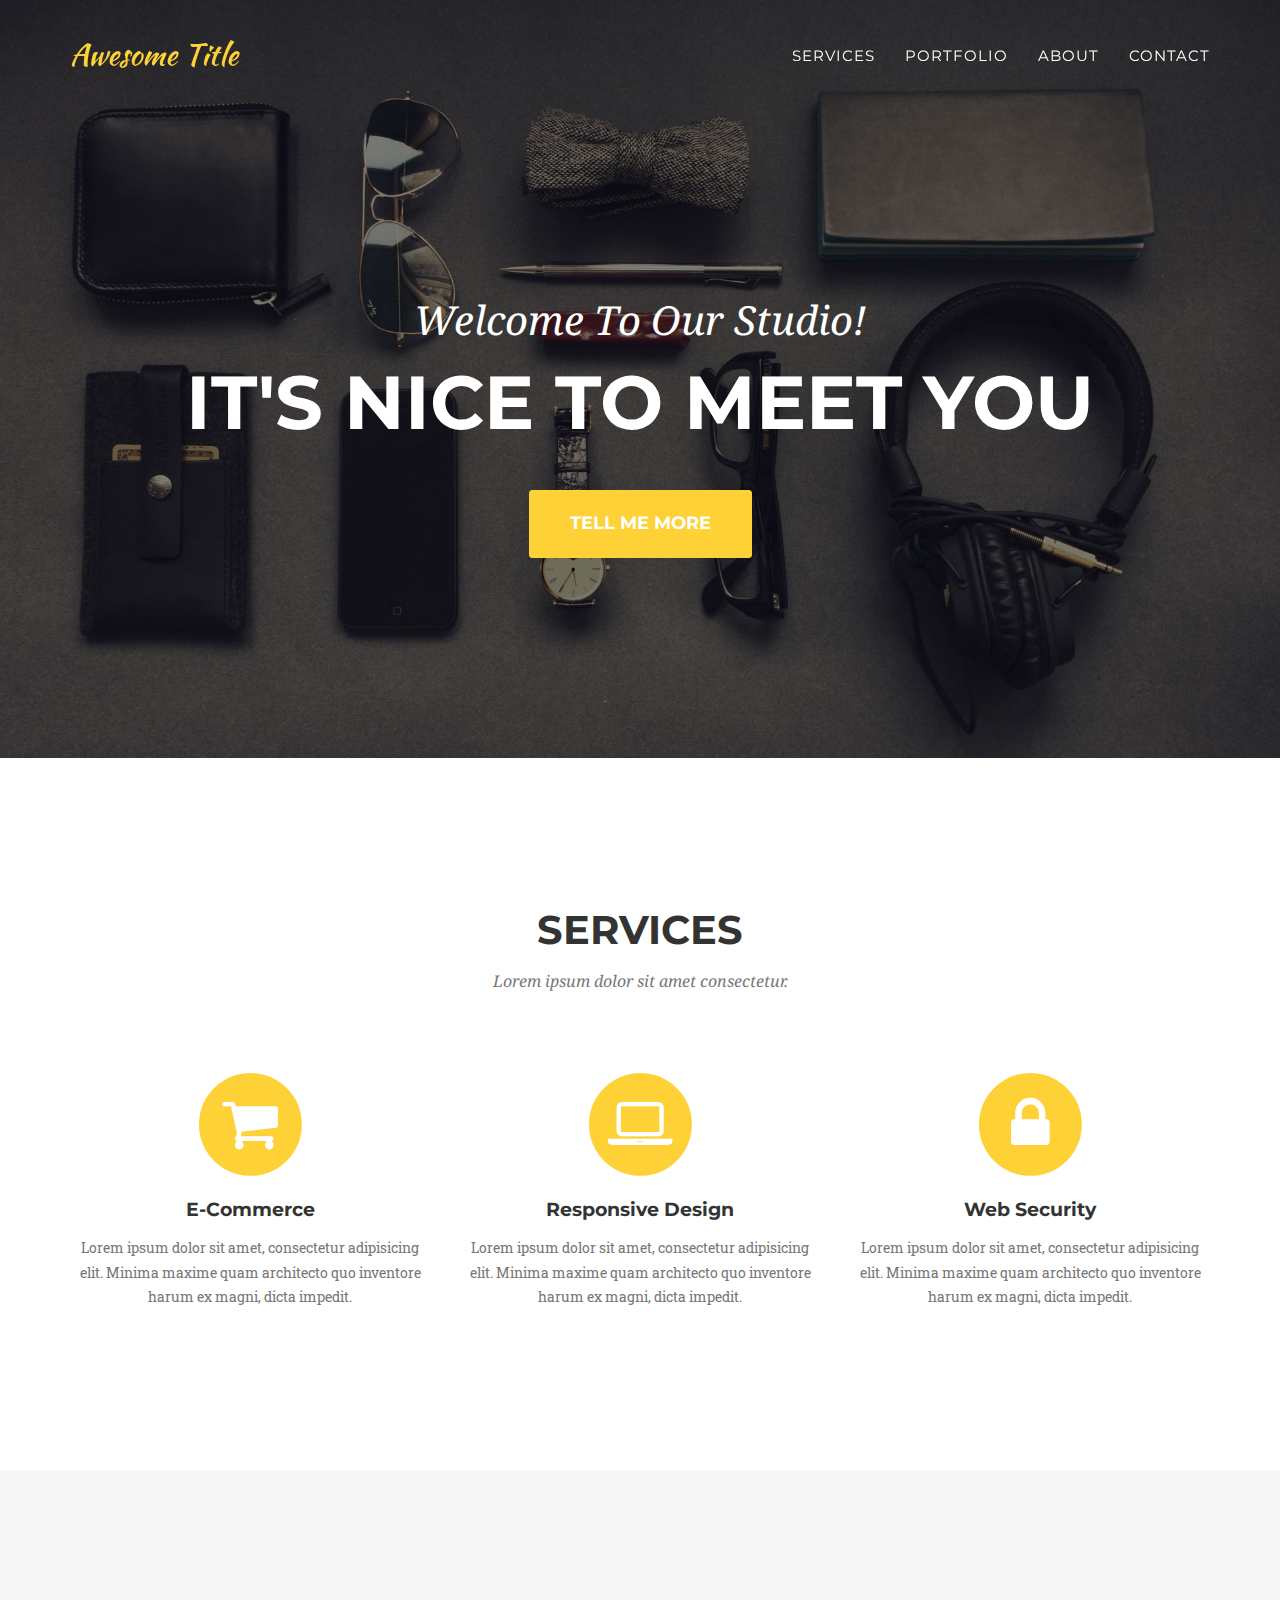
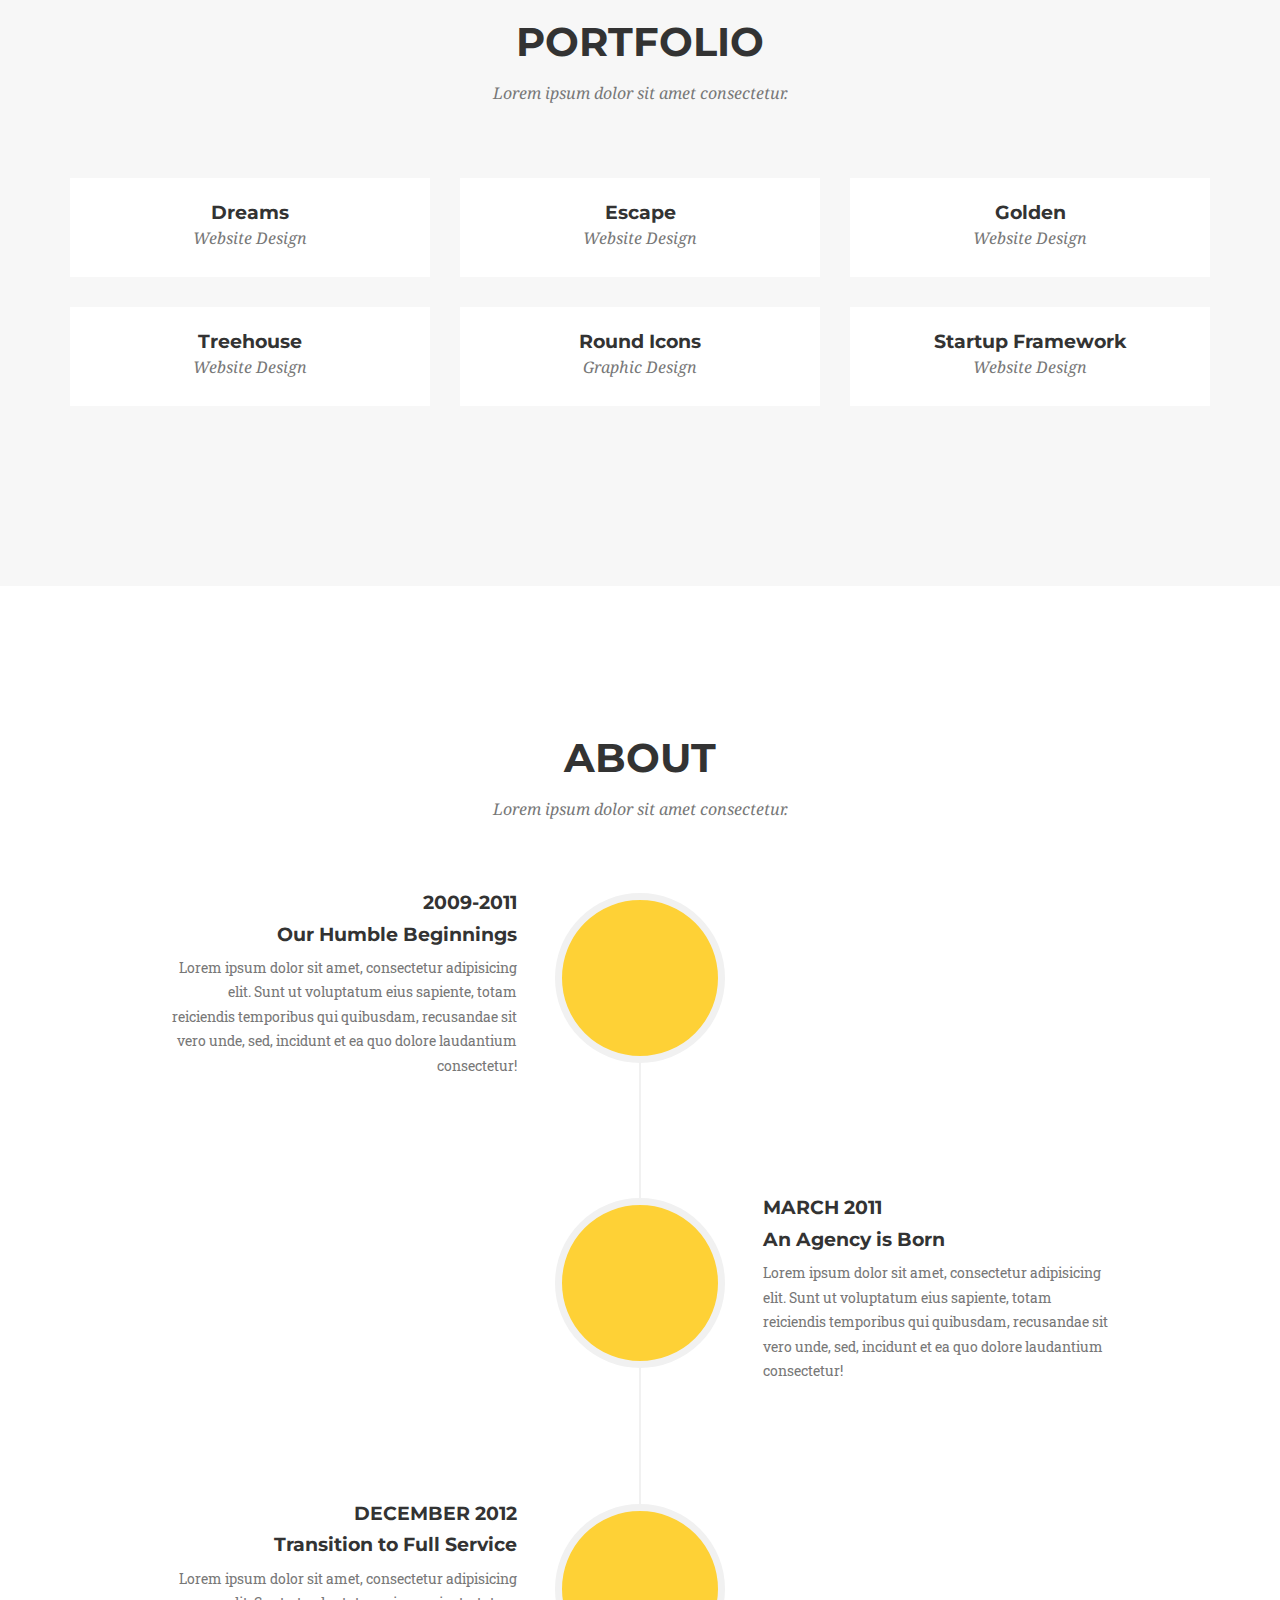
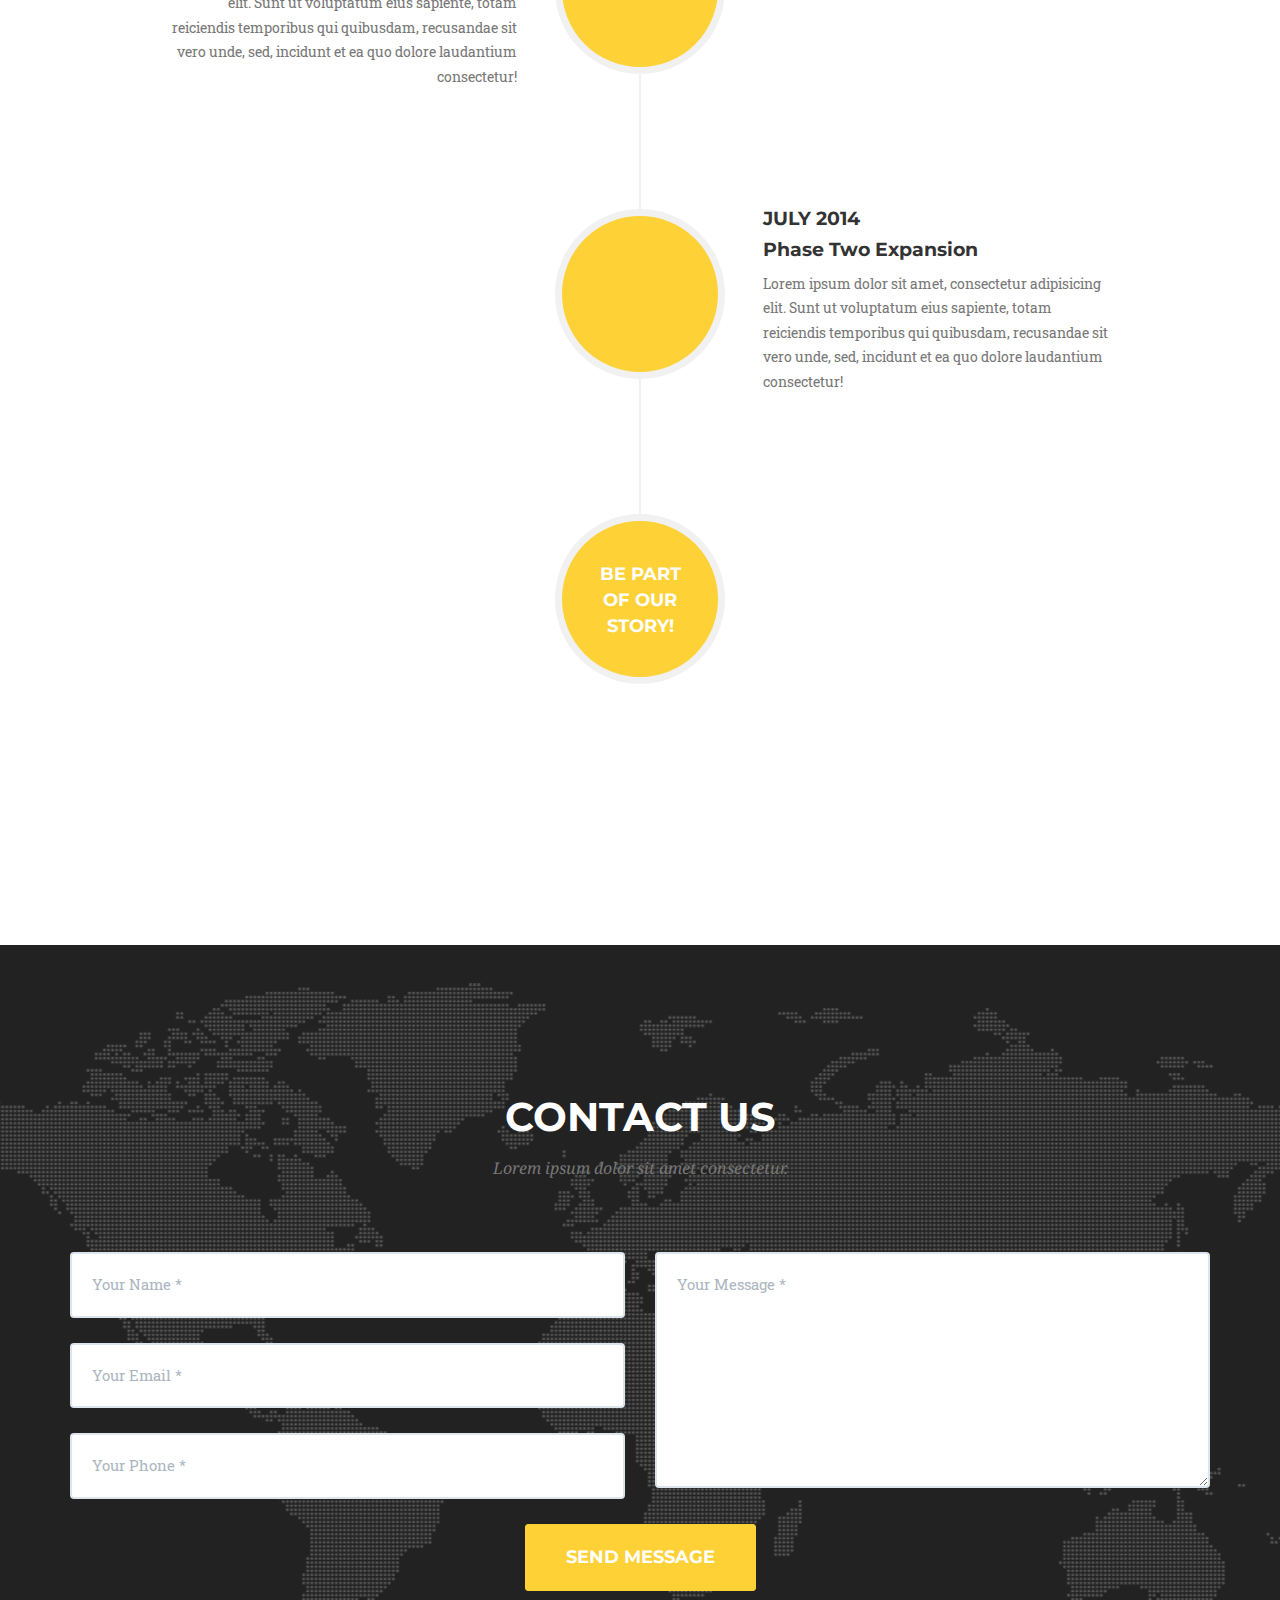
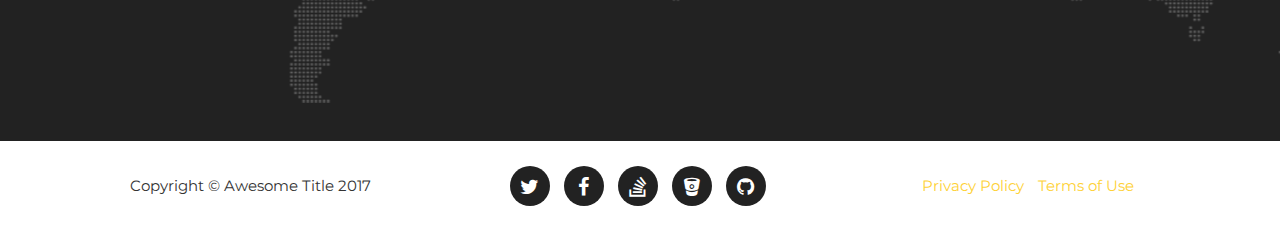
==== index.html @ 4700300d "idk lol" ====
<!DOCTYPE html>
<html>
  <head>
    <meta charset="utf-8">
    <meta http-equiv="X-UA-Compatible" content="IE=edge">
    <title>Awesome Title</title>
    <meta name="viewport" content="width=device-width">
    <meta name="description" content="Write an awesome description for your new site here. You can edit this line in _config.yml. It will appear in your document head meta (for Google search results) and in your feed.xml site description.">
    <link rel="canonical" href="https://y7kim.github.io/agency-jekyll-theme//">


    <!-- Custom CSS & Bootstrap Core CSS - Uses Bootswatch Flatly Theme: http://bootswatch.com/flatly/ -->
    <link rel="stylesheet" href="agency-jekyll-theme/style.css">

    <!-- Custom Fonts -->
    <link rel="stylesheet" href="agency-jekyll-theme/css/font-awesome/css/font-awesome.min.css">
    <link href="https://fonts.googleapis.com/css?family=Montserrat:400,700" rel="stylesheet" type="text/css">
    <link href='https://fonts.googleapis.com/css?family=Kaushan+Script' rel='stylesheet' type='text/css'>
    <link href="https://fonts.googleapis.com/css?family=Lato:400,700,400italic,700italic" rel="stylesheet" type="text/css">
    <link href='https://fonts.googleapis.com/css?family=Droid+Serif:400,700,400italic,700italic' rel='stylesheet' type='text/css'>
    <link href='https://fonts.googleapis.com/css?family=Roboto+Slab:400,100,300,700' rel='stylesheet' type='text/css'>

    <!-- HTML5 Shim and Respond.js IE8 support of HTML5 elements and media queries -->
    <!-- WARNING: Respond.js doesn't work if you view the page via file:// -->
    <!--[if lt IE 9]>
        <script src="https://oss.maxcdn.com/libs/html5shiv/3.7.0/html5shiv.js"></script>
        <script src="https://oss.maxcdn.com/libs/respond.js/1.4.2/respond.min.js"></script>
    <![endif]-->
</head>



    <body id="page-top" class="index">

    <!-- Navigation -->
    <nav class="navbar navbar-default navbar-fixed-top">
        <div class="container">
            <!-- Brand and toggle get grouped for better mobile display -->
            <div class="navbar-header page-scroll">
                <button type="button" class="navbar-toggle" data-toggle="collapse" data-target="#bs-example-navbar-collapse-1">
                    <span class="sr-only">Toggle navigation</span>
                    <span class="icon-bar"></span>
                    <span class="icon-bar"></span>
                    <span class="icon-bar"></span>
                </button>
                <a class="navbar-brand page-scroll" href="#page-top">Awesome Title</a>
            </div>

            <!-- Collect the nav links, forms, and other content for toggling -->
            <div class="collapse navbar-collapse" id="bs-example-navbar-collapse-1">
                <ul class="nav navbar-nav navbar-right">
                    <li class="hidden">
                        <a href="#page-top"></a>
                    </li>
                    <li>
                        <a class="page-scroll" href="#services">Services</a>
                    </li>
                    <li>
                        <a class="page-scroll" href="#portfolio">Portfolio</a>
                    </li>
                    <li>
                        <a class="page-scroll" href="#about">About</a>
                    </li>
                    <li>
                        <a class="page-scroll" href="#contact">Contact</a>
                    </li>
                </ul>
            </div>
            <!-- /.navbar-collapse -->
        </div>
        <!-- /.container-fluid -->
    </nav>

    <!-- Header -->
    <header>
        <div class="container">
            <div class="intro-text">
                <div class="intro-lead-in">Welcome To Our Studio!</div>
                <div class="intro-heading">It's Nice To Meet You</div>
                <a href="#services" class="page-scroll btn btn-xl">Tell Me More</a>
            </div>
        </div>
    </header>
<!--
        
          
        
          
        
          
        
          
        
 -->


    <!-- Services Section -->
    <section id="services">
        <div class="container">
            <div class="row">
                <div class="col-lg-12 text-center">
                    <h2 class="section-heading">Services</h2>
                    <h3 class="section-subheading text-muted">Lorem ipsum dolor sit amet consectetur.</h3>
                </div>
            </div>
            <div class="row text-center">
                <div class="col-md-4">
                    <span class="fa-stack fa-4x">
                        <i class="fa fa-circle fa-stack-2x text-primary"></i>
                        <i class="fa fa-shopping-cart fa-stack-1x fa-inverse"></i>
                    </span>
                    <h4 class="service-heading">E-Commerce</h4>
                    <p class="text-muted">Lorem ipsum dolor sit amet, consectetur adipisicing elit. Minima maxime quam architecto quo inventore harum ex magni, dicta impedit.</p>
                </div>
                <div class="col-md-4">
                    <span class="fa-stack fa-4x">
                        <i class="fa fa-circle fa-stack-2x text-primary"></i>
                        <i class="fa fa-laptop fa-stack-1x fa-inverse"></i>
                    </span>
                    <h4 class="service-heading">Responsive Design</h4>
                    <p class="text-muted">Lorem ipsum dolor sit amet, consectetur adipisicing elit. Minima maxime quam architecto quo inventore harum ex magni, dicta impedit.</p>
                </div>
                <div class="col-md-4">
                    <span class="fa-stack fa-4x">
                        <i class="fa fa-circle fa-stack-2x text-primary"></i>
                        <i class="fa fa-lock fa-stack-1x fa-inverse"></i>
                    </span>
                    <h4 class="service-heading">Web Security</h4>
                    <p class="text-muted">Lorem ipsum dolor sit amet, consectetur adipisicing elit. Minima maxime quam architecto quo inventore harum ex magni, dicta impedit.</p>
                </div>
            </div>
        </div>
    </section>
    <!-- Portfolio Grid Section -->
    <section id="portfolio" class="bg-light-gray">
        <div class="container">
            <div class="row">
                <div class="col-lg-12 text-center">
                    <h2 class="section-heading">Portfolio</h2>
                    <h3 class="section-subheading text-muted">Lorem ipsum dolor sit amet consectetur.</h3>
                </div>
            </div>
            <div class="row">
            
                <div class="col-md-4 col-sm-6 portfolio-item">
                    <a href="#portfolioModal1" class="portfolio-link" data-toggle="modal">
                        <div class="portfolio-hover">
                            <div class="portfolio-hover-content">
                                <i class="fa fa-plus fa-3x"></i>
                            </div>
                        </div>
                        <img src="img/portfolio/dreams-thumbnail.png" class="img-responsive img-centered" alt="">
                    </a>
                    <div class="portfolio-caption">
                        <h4>Dreams</h4>
                        <p class="text-muted">Website Design</p>
                    </div>
                </div>
            
                <div class="col-md-4 col-sm-6 portfolio-item">
                    <a href="#portfolioModal2" class="portfolio-link" data-toggle="modal">
                        <div class="portfolio-hover">
                            <div class="portfolio-hover-content">
                                <i class="fa fa-plus fa-3x"></i>
                            </div>
                        </div>
                        <img src="img/portfolio/escape-thumbnail.png" class="img-responsive img-centered" alt="">
                    </a>
                    <div class="portfolio-caption">
                        <h4>Escape</h4>
                        <p class="text-muted">Website Design</p>
                    </div>
                </div>
            
                <div class="col-md-4 col-sm-6 portfolio-item">
                    <a href="#portfolioModal3" class="portfolio-link" data-toggle="modal">
                        <div class="portfolio-hover">
                            <div class="portfolio-hover-content">
                                <i class="fa fa-plus fa-3x"></i>
                            </div>
                        </div>
                        <img src="img/portfolio/golden-thumbnail.png" class="img-responsive img-centered" alt="">
                    </a>
                    <div class="portfolio-caption">
                        <h4>Golden</h4>
                        <p class="text-muted">Website Design</p>
                    </div>
                </div>
            
                <div class="col-md-4 col-sm-6 portfolio-item">
                    <a href="#portfolioModal4" class="portfolio-link" data-toggle="modal">
                        <div class="portfolio-hover">
                            <div class="portfolio-hover-content">
                                <i class="fa fa-plus fa-3x"></i>
                            </div>
                        </div>
                        <img src="img/portfolio/treehouse-thumbnail.png" class="img-responsive img-centered" alt="">
                    </a>
                    <div class="portfolio-caption">
                        <h4>Treehouse</h4>
                        <p class="text-muted">Website Design</p>
                    </div>
                </div>
            
                <div class="col-md-4 col-sm-6 portfolio-item">
                    <a href="#portfolioModal6" class="portfolio-link" data-toggle="modal">
                        <div class="portfolio-hover">
                            <div class="portfolio-hover-content">
                                <i class="fa fa-plus fa-3x"></i>
                            </div>
                        </div>
                        <img src="img/portfolio/roundicons-thumbnail.png" class="img-responsive img-centered" alt="">
                    </a>
                    <div class="portfolio-caption">
                        <h4>Round Icons</h4>
                        <p class="text-muted">Graphic Design</p>
                    </div>
                </div>
            
                <div class="col-md-4 col-sm-6 portfolio-item">
                    <a href="#portfolioModal5" class="portfolio-link" data-toggle="modal">
                        <div class="portfolio-hover">
                            <div class="portfolio-hover-content">
                                <i class="fa fa-plus fa-3x"></i>
                            </div>
                        </div>
                        <img src="img/portfolio/startup-framework-thumbnail.png" class="img-responsive img-centered" alt="">
                    </a>
                    <div class="portfolio-caption">
                        <h4>Startup Framework</h4>
                        <p class="text-muted">Website Design</p>
                    </div>
                </div>
            
            </div>
        </div>
    </section>

    <!-- About Section -->
    <section id="about">
        <div class="container">
            <div class="row">
                <div class="col-lg-12 text-center">
                    <h2 class="section-heading">About</h2>
                    <h3 class="section-subheading text-muted">Lorem ipsum dolor sit amet consectetur.</h3>
                </div>
            </div>
            <div class="row">
                <div class="col-lg-12">
                    <ul class="timeline">
                        <li>
                            <div class="timeline-image">
                                <img class="img-circle img-responsive" src="img/about/1.jpg" alt="">
                            </div>
                            <div class="timeline-panel">
                                <div class="timeline-heading">
                                    <h4>2009-2011</h4>
                                    <h4 class="subheading">Our Humble Beginnings</h4>
                                </div>
                                <div class="timeline-body">
                                    <p class="text-muted">Lorem ipsum dolor sit amet, consectetur adipisicing elit. Sunt ut voluptatum eius sapiente, totam reiciendis temporibus qui quibusdam, recusandae sit vero unde, sed, incidunt et ea quo dolore laudantium consectetur!</p>
                                </div>
                            </div>
                        </li>
                        <li class="timeline-inverted">
                            <div class="timeline-image">
                                <img class="img-circle img-responsive" src="img/about/2.jpg" alt="">
                            </div>
                            <div class="timeline-panel">
                                <div class="timeline-heading">
                                    <h4>March 2011</h4>
                                    <h4 class="subheading">An Agency is Born</h4>
                                </div>
                                <div class="timeline-body">
                                    <p class="text-muted">Lorem ipsum dolor sit amet, consectetur adipisicing elit. Sunt ut voluptatum eius sapiente, totam reiciendis temporibus qui quibusdam, recusandae sit vero unde, sed, incidunt et ea quo dolore laudantium consectetur!</p>
                                </div>
                            </div>
                        </li>
                        <li>
                            <div class="timeline-image">
                                <img class="img-circle img-responsive" src="img/about/3.jpg" alt="">
                            </div>
                            <div class="timeline-panel">
                                <div class="timeline-heading">
                                    <h4>December 2012</h4>
                                    <h4 class="subheading">Transition to Full Service</h4>
                                </div>
                                <div class="timeline-body">
                                    <p class="text-muted">Lorem ipsum dolor sit amet, consectetur adipisicing elit. Sunt ut voluptatum eius sapiente, totam reiciendis temporibus qui quibusdam, recusandae sit vero unde, sed, incidunt et ea quo dolore laudantium consectetur!</p>
                                </div>
                            </div>
                        </li>
                        <li class="timeline-inverted">
                            <div class="timeline-image">
                                <img class="img-circle img-responsive" src="img/about/4.jpg" alt="">
                            </div>
                            <div class="timeline-panel">
                                <div class="timeline-heading">
                                    <h4>July 2014</h4>
                                    <h4 class="subheading">Phase Two Expansion</h4>
                                </div>
                                <div class="timeline-body">
                                    <p class="text-muted">Lorem ipsum dolor sit amet, consectetur adipisicing elit. Sunt ut voluptatum eius sapiente, totam reiciendis temporibus qui quibusdam, recusandae sit vero unde, sed, incidunt et ea quo dolore laudantium consectetur!</p>
                                </div>
                            </div>
                        </li>
                        <li class="timeline-inverted">
                            <div class="timeline-image">
                                <h4>Be Part
                                    <br>Of Our
                                    <br>Story!</h4>
                            </div>
                        </li>
                    </ul>
                </div>
            </div>
        </div>
    </section>
    <!-- Clients Aside -->
    <aside class="clients">
        <div class="container">
            <div class="row">
                <div class="col-md-3 col-sm-6">
                    <a href="#">
                        <img src="img/logos/envato.jpg" class="img-responsive img-centered" alt="">
                    </a>
                </div>
                <div class="col-md-3 col-sm-6">
                    <a href="#">
                        <img src="img/logos/designmodo.jpg" class="img-responsive img-centered" alt="">
                    </a>
                </div>
                <div class="col-md-3 col-sm-6">
                    <a href="#">
                        <img src="img/logos/themeforest.jpg" class="img-responsive img-centered" alt="">
                    </a>
                </div>
                <div class="col-md-3 col-sm-6">
                    <a href="#">
                        <img src="img/logos/creative-market.jpg" class="img-responsive img-centered" alt="">
                    </a>
                </div>
            </div>
        </div>
    </aside>
    <section id="contact">
        <div class="container">
            <div class="row">
                <div class="col-lg-12 text-center">
                    <h2 class="section-heading">Contact Us</h2>
                    <h3 class="section-subheading text-muted">Lorem ipsum dolor sit amet consectetur.</h3>
                </div>
            </div>
            <div class="row">
                <div class="col-lg-12">
                    <form name="sentMessage" id="contactForm" novalidate>
                        <div class="row">
                            <div class="col-md-6">
                                <div class="control-group form-group">
                                    <input type="text" class="form-control" placeholder="Your Name *" id="name" required data-validation-required-message="Please enter your name.">
                                    <p class="help-block text-danger"></p>
                                </div>
                                <div class="control-group form-group">
                                    <input type="email" class="form-control" placeholder="Your Email *" id="email" required data-validation-required-message="Please enter your email address.">
                                    <p class="help-block text-danger"></p>
                                </div>
                                <div class="control-group form-group">
                                    <input type="tel" class="form-control" placeholder="Your Phone *" id="phone" required data-validation-required-message="Please enter your phone number.">
                                    <p class="help-block text-danger"></p>
                                </div>
                            </div>
                            <div class="col-md-6">
                                <div class="control-group form-group">
                                    <textarea class="form-control" placeholder="Your Message *" id="message" required data-validation-required-message="Please enter a message."></textarea>
                                    <p class="help-block text-danger"></p>
                                </div>
                            </div>
                            <div class="clearfix"></div>
                            <div class="col-lg-12 text-center">
                                <div id="success"></div>
                                <button type="submit" class="btn btn-xl">Send Message</button>
                            </div>
                        </div>
                    </form>
                </div>
            </div>
        </div>
    </section>

      <footer>
        <div class="container">
            <div class="row">
                <div class="col-md-4">
                    <span class="copyright">Copyright &copy; Awesome Title 2017</span>
                </div>
                <div class="col-md-4">
                    <ul class="list-inline social-buttons">
                        
                        <li><a href="http://twitter.com/jekyllrb"><i class="fa fa-twitter"></i></a>
                        </li>
                        
                        <li><a href=""><i class="fa fa-facebook"></i></a>
                        </li>
                        
                        <li><a href="http://stackoverflow.com/questions/tagged/jekyll"><i class="fa fa-stack-overflow"></i></a>
                        </li>
                        
                        <li><a href="http://bitbucket.org/jekyll"><i class="fa fa-bitbucket"></i></a>
                        </li>
                        
                        <li><a href="http://github.com/jekyll"><i class="fa fa-github"></i></a>
                        </li>
                        
                    </ul>
                </div>
                <div class="col-md-4">
                    <ul class="list-inline quicklinks">
                        <li><a href="#">Privacy Policy</a>
                        </li>
                        <li><a href="#">Terms of Use</a>
                        </li>
                    </ul>
                </div>
            </div>
        </div>
    </footer>

     <!-- Portfolio Modals -->
 
    <div class="portfolio-modal modal fade" id="portfolioModal1" tabindex="-1" role="dialog" aria-hidden="true">
        <div class="modal-content">
            <div class="close-modal" data-dismiss="modal">
                <div class="lr">
                    <div class="rl">
                    </div>
                </div>
            </div>
            <div class="container">
                <div class="row">
                    <div class="col-lg-8 col-lg-offset-2">
                        <div class="modal-body">
                            <h2>Dreams</h2>
                            <hr class="star-primary">
                            <img src="img/portfolio/dreams.png" class="img-responsive img-centered" alt="image-alt">
                            <p>Lorem ipsum dolor sit amet, usu cu alterum nominavi lobortis. At duo novum diceret. Tantas apeirian vix et, usu sanctus postulant inciderint ut, populo diceret necessitatibus in vim. Cu eum dicam feugiat noluisse.</p>
                            <ul class="list-inline item-details">
                                <li>Client:
                                    <strong><a href="http://startbootstrap.com">Start Bootstrap</a>
                                    </strong>
                                </li>
                                <li>Date:
                                    <strong><a href="http://startbootstrap.com">April 2014</a>
                                    </strong>
                                </li>
                                <li>Service:
                                    <strong><a href="http://startbootstrap.com">Web Development</a>
                                    </strong>
                                </li>
                            </ul>
                            <button type="button" class="btn btn-default" data-dismiss="modal"><i class="fa fa-times"></i> Close</button>
                        </div>
                    </div>
                </div>
            </div>
        </div>
    </div>

    <div class="portfolio-modal modal fade" id="portfolioModal2" tabindex="-1" role="dialog" aria-hidden="true">
        <div class="modal-content">
            <div class="close-modal" data-dismiss="modal">
                <div class="lr">
                    <div class="rl">
                    </div>
                </div>
            </div>
            <div class="container">
                <div class="row">
                    <div class="col-lg-8 col-lg-offset-2">
                        <div class="modal-body">
                            <h2>Escape</h2>
                            <hr class="star-primary">
                            <img src="img/portfolio/escape.png" class="img-responsive img-centered" alt="image-alt">
                            <p>Lorem ipsum dolor sit amet, usu cu alterum nominavi lobortis. At duo novum diceret. Tantas apeirian vix et, usu sanctus postulant inciderint ut, populo diceret necessitatibus in vim. Cu eum dicam feugiat noluisse.</p>
                            <ul class="list-inline item-details">
                                <li>Client:
                                    <strong><a href="http://startbootstrap.com">Start Bootstrap</a>
                                    </strong>
                                </li>
                                <li>Date:
                                    <strong><a href="http://startbootstrap.com">April 2014</a>
                                    </strong>
                                </li>
                                <li>Service:
                                    <strong><a href="http://startbootstrap.com">Web Development</a>
                                    </strong>
                                </li>
                            </ul>
                            <button type="button" class="btn btn-default" data-dismiss="modal"><i class="fa fa-times"></i> Close</button>
                        </div>
                    </div>
                </div>
            </div>
        </div>
    </div>

    <div class="portfolio-modal modal fade" id="portfolioModal3" tabindex="-1" role="dialog" aria-hidden="true">
        <div class="modal-content">
            <div class="close-modal" data-dismiss="modal">
                <div class="lr">
                    <div class="rl">
                    </div>
                </div>
            </div>
            <div class="container">
                <div class="row">
                    <div class="col-lg-8 col-lg-offset-2">
                        <div class="modal-body">
                            <h2>Golden</h2>
                            <hr class="star-primary">
                            <img src="img/portfolio/golden.png" class="img-responsive img-centered" alt="image-alt">
                            <p>Lorem ipsum dolor sit amet, usu cu alterum nominavi lobortis. At duo novum diceret. Tantas apeirian vix et, usu sanctus postulant inciderint ut, populo diceret necessitatibus in vim. Cu eum dicam feugiat noluisse.</p>
                            <ul class="list-inline item-details">
                                <li>Client:
                                    <strong><a href="http://startbootstrap.com">Start Bootstrap</a>
                                    </strong>
                                </li>
                                <li>Date:
                                    <strong><a href="http://startbootstrap.com">April 2014</a>
                                    </strong>
                                </li>
                                <li>Service:
                                    <strong><a href="http://startbootstrap.com">Web Development</a>
                                    </strong>
                                </li>
                            </ul>
                            <button type="button" class="btn btn-default" data-dismiss="modal"><i class="fa fa-times"></i> Close</button>
                        </div>
                    </div>
                </div>
            </div>
        </div>
    </div>

    <div class="portfolio-modal modal fade" id="portfolioModal4" tabindex="-1" role="dialog" aria-hidden="true">
        <div class="modal-content">
            <div class="close-modal" data-dismiss="modal">
                <div class="lr">
                    <div class="rl">
                    </div>
                </div>
            </div>
            <div class="container">
                <div class="row">
                    <div class="col-lg-8 col-lg-offset-2">
                        <div class="modal-body">
                            <h2>Treehouse</h2>
                            <hr class="star-primary">
                            <img src="img/portfolio/treehouse.png" class="img-responsive img-centered" alt="image-alt">
                            <p>Lorem ipsum dolor sit amet, usu cu alterum nominavi lobortis. At duo novum diceret. Tantas apeirian vix et, usu sanctus postulant inciderint ut, populo diceret necessitatibus in vim. Cu eum dicam feugiat noluisse.</p>
                            <ul class="list-inline item-details">
                                <li>Client:
                                    <strong><a href="http://startbootstrap.com">Start Bootstrap</a>
                                    </strong>
                                </li>
                                <li>Date:
                                    <strong><a href="http://startbootstrap.com">April 2014</a>
                                    </strong>
                                </li>
                                <li>Service:
                                    <strong><a href="http://startbootstrap.com">Web Development</a>
                                    </strong>
                                </li>
                            </ul>
                            <button type="button" class="btn btn-default" data-dismiss="modal"><i class="fa fa-times"></i> Close</button>
                        </div>
                    </div>
                </div>
            </div>
        </div>
    </div>

    <div class="portfolio-modal modal fade" id="portfolioModal6" tabindex="-1" role="dialog" aria-hidden="true">
        <div class="modal-content">
            <div class="close-modal" data-dismiss="modal">
                <div class="lr">
                    <div class="rl">
                    </div>
                </div>
            </div>
            <div class="container">
                <div class="row">
                    <div class="col-lg-8 col-lg-offset-2">
                        <div class="modal-body">
                            <h2>Round Icons</h2>
                            <hr class="star-primary">
                            <img src="img/portfolio/roundicons.png" class="img-responsive img-centered" alt="image-alt">
                            <p>Lorem ipsum dolor sit amet, usu cu alterum nominavi lobortis. At duo novum diceret. Tantas apeirian vix et, usu sanctus postulant inciderint ut, populo diceret necessitatibus in vim. Cu eum dicam feugiat noluisse.</p>
                            <ul class="list-inline item-details">
                                <li>Client:
                                    <strong><a href="http://startbootstrap.com">Start Bootstrap</a>
                                    </strong>
                                </li>
                                <li>Date:
                                    <strong><a href="http://startbootstrap.com">April 2014</a>
                                    </strong>
                                </li>
                                <li>Service:
                                    <strong><a href="http://startbootstrap.com">Web Development</a>
                                    </strong>
                                </li>
                            </ul>
                            <button type="button" class="btn btn-default" data-dismiss="modal"><i class="fa fa-times"></i> Close</button>
                        </div>
                    </div>
                </div>
            </div>
        </div>
    </div>

    <div class="portfolio-modal modal fade" id="portfolioModal5" tabindex="-1" role="dialog" aria-hidden="true">
        <div class="modal-content">
            <div class="close-modal" data-dismiss="modal">
                <div class="lr">
                    <div class="rl">
                    </div>
                </div>
            </div>
            <div class="container">
                <div class="row">
                    <div class="col-lg-8 col-lg-offset-2">
                        <div class="modal-body">
                            <h2>Startup Framework</h2>
                            <hr class="star-primary">
                            <img src="img/portfolio/startup-framework.png" class="img-responsive img-centered" alt="image-alt">
                            <p>Lorem ipsum dolor sit amet, usu cu alterum nominavi lobortis. At duo novum diceret. Tantas apeirian vix et, usu sanctus postulant inciderint ut, populo diceret necessitatibus in vim. Cu eum dicam feugiat noluisse.</p>
                            <ul class="list-inline item-details">
                                <li>Client:
                                    <strong><a href="http://startbootstrap.com">Start Bootstrap</a>
                                    </strong>
                                </li>
                                <li>Date:
                                    <strong><a href="http://startbootstrap.com">April 2014</a>
                                    </strong>
                                </li>
                                <li>Service:
                                    <strong><a href="http://startbootstrap.com">Web Development</a>
                                    </strong>
                                </li>
                            </ul>
                            <button type="button" class="btn btn-default" data-dismiss="modal"><i class="fa fa-times"></i> Close</button>
                        </div>
                    </div>
                </div>
            </div>
        </div>
    </div>


     <!-- jQuery Version 1.11.0 -->
    <script src="agency-jekyll-theme/js/jquery-1.11.0.js"></script>

    <!-- Bootstrap Core JavaScript -->
    <script src="agency-jekyll-theme/js/bootstrap.min.js"></script>

    <!-- Plugin JavaScript -->
    <script src="agency-jekyll-theme/js/jquery.easing.min.js"></script>
    <script src="agency-jekyll-theme/js/classie.js"></script>
    <script src="agency-jekyll-theme/js/cbpAnimatedHeader.js"></script>

    <!-- Contact Form JavaScript -->
    <script src="agency-jekyll-theme/js/jqBootstrapValidation.js"></script>
    <script src="agency-jekyll-theme/js/contact_me.js"></script>

    <!-- Custom Theme JavaScript -->
    <script src="agency-jekyll-theme/js/agency.js"></script>


    </body>
</html>
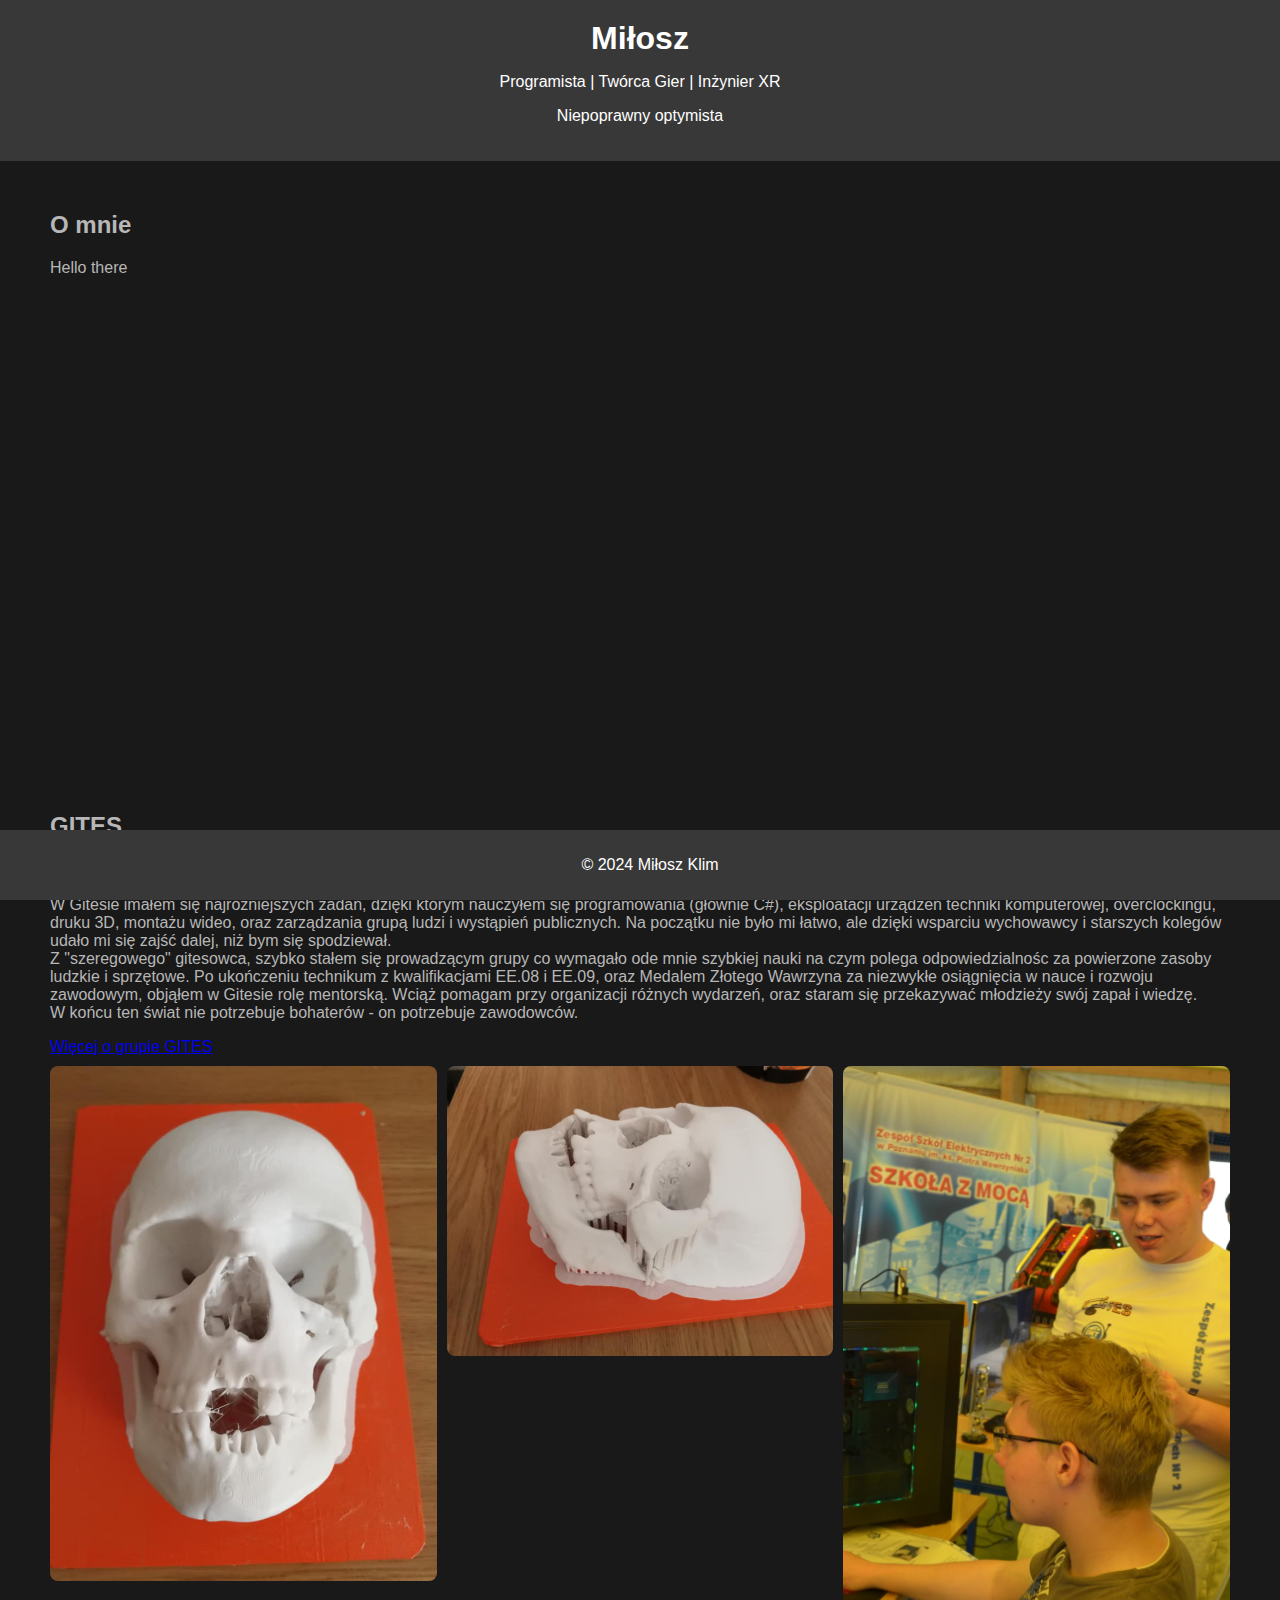
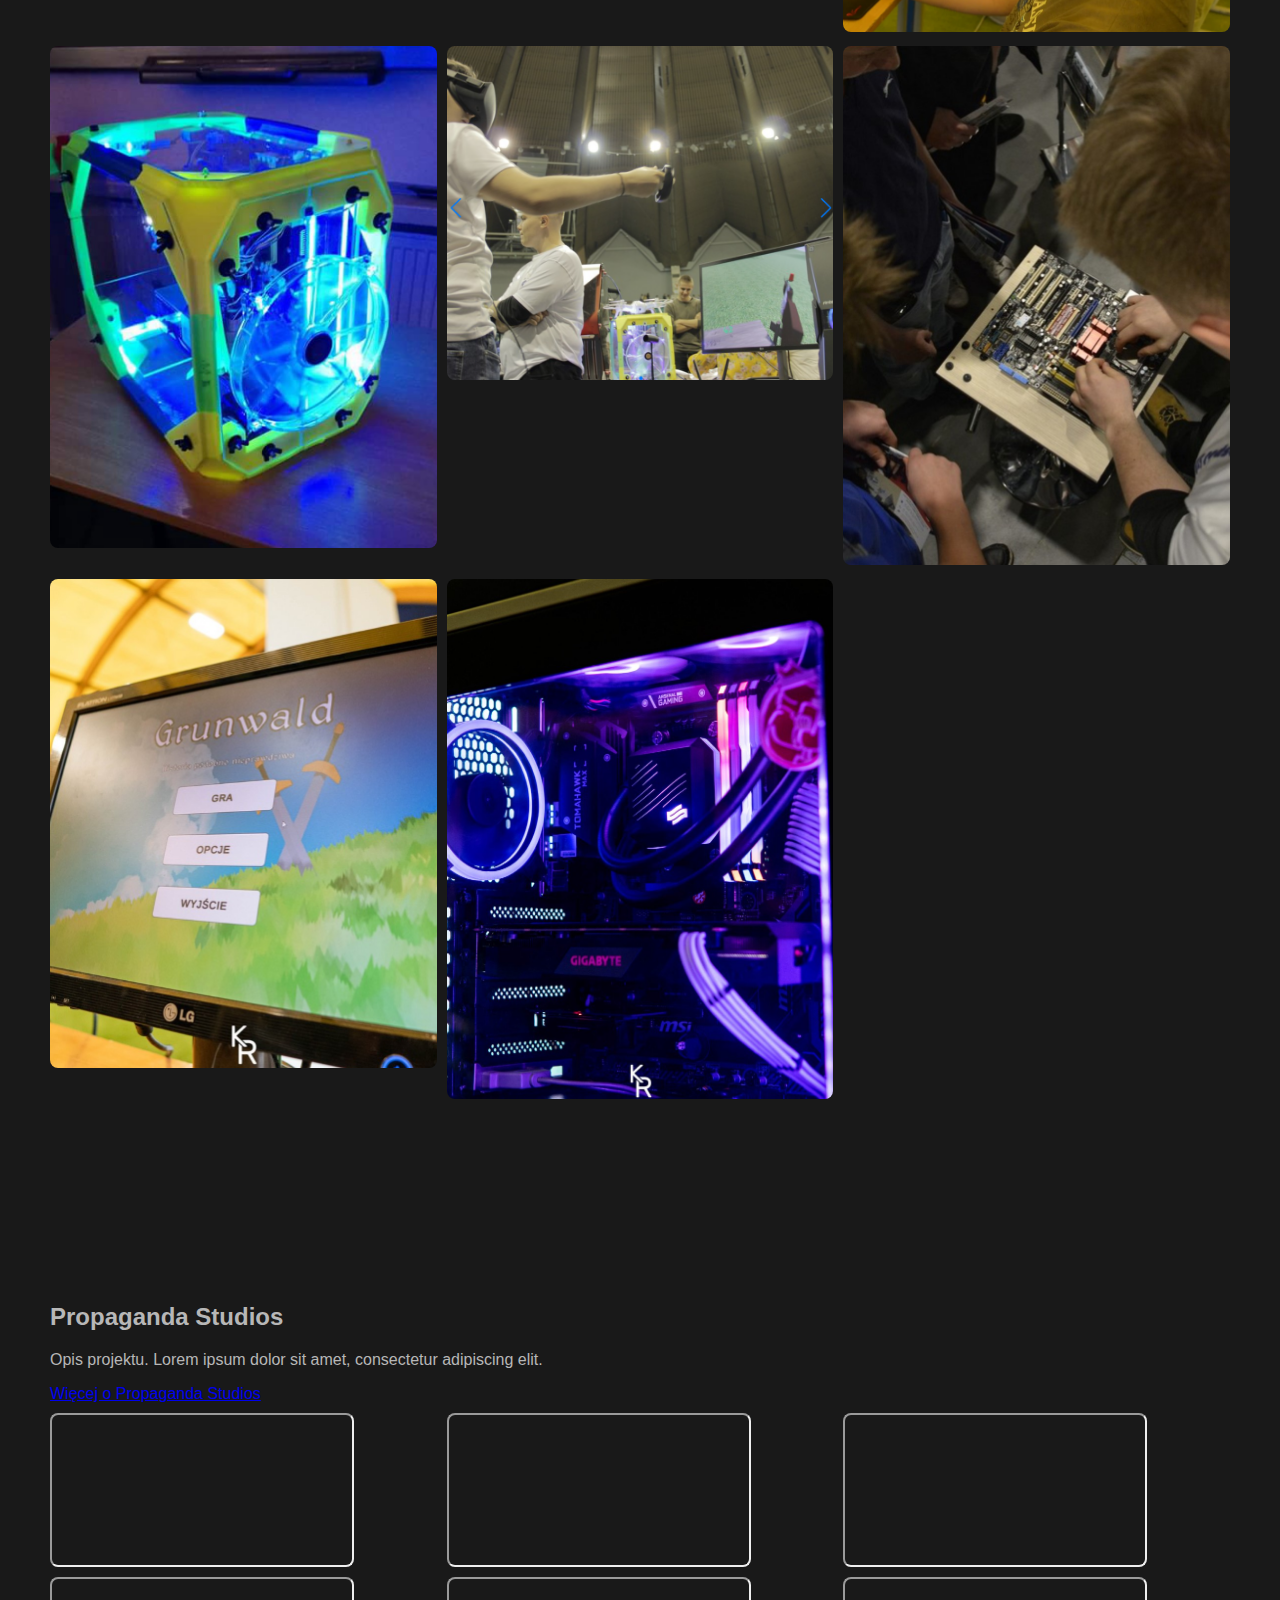
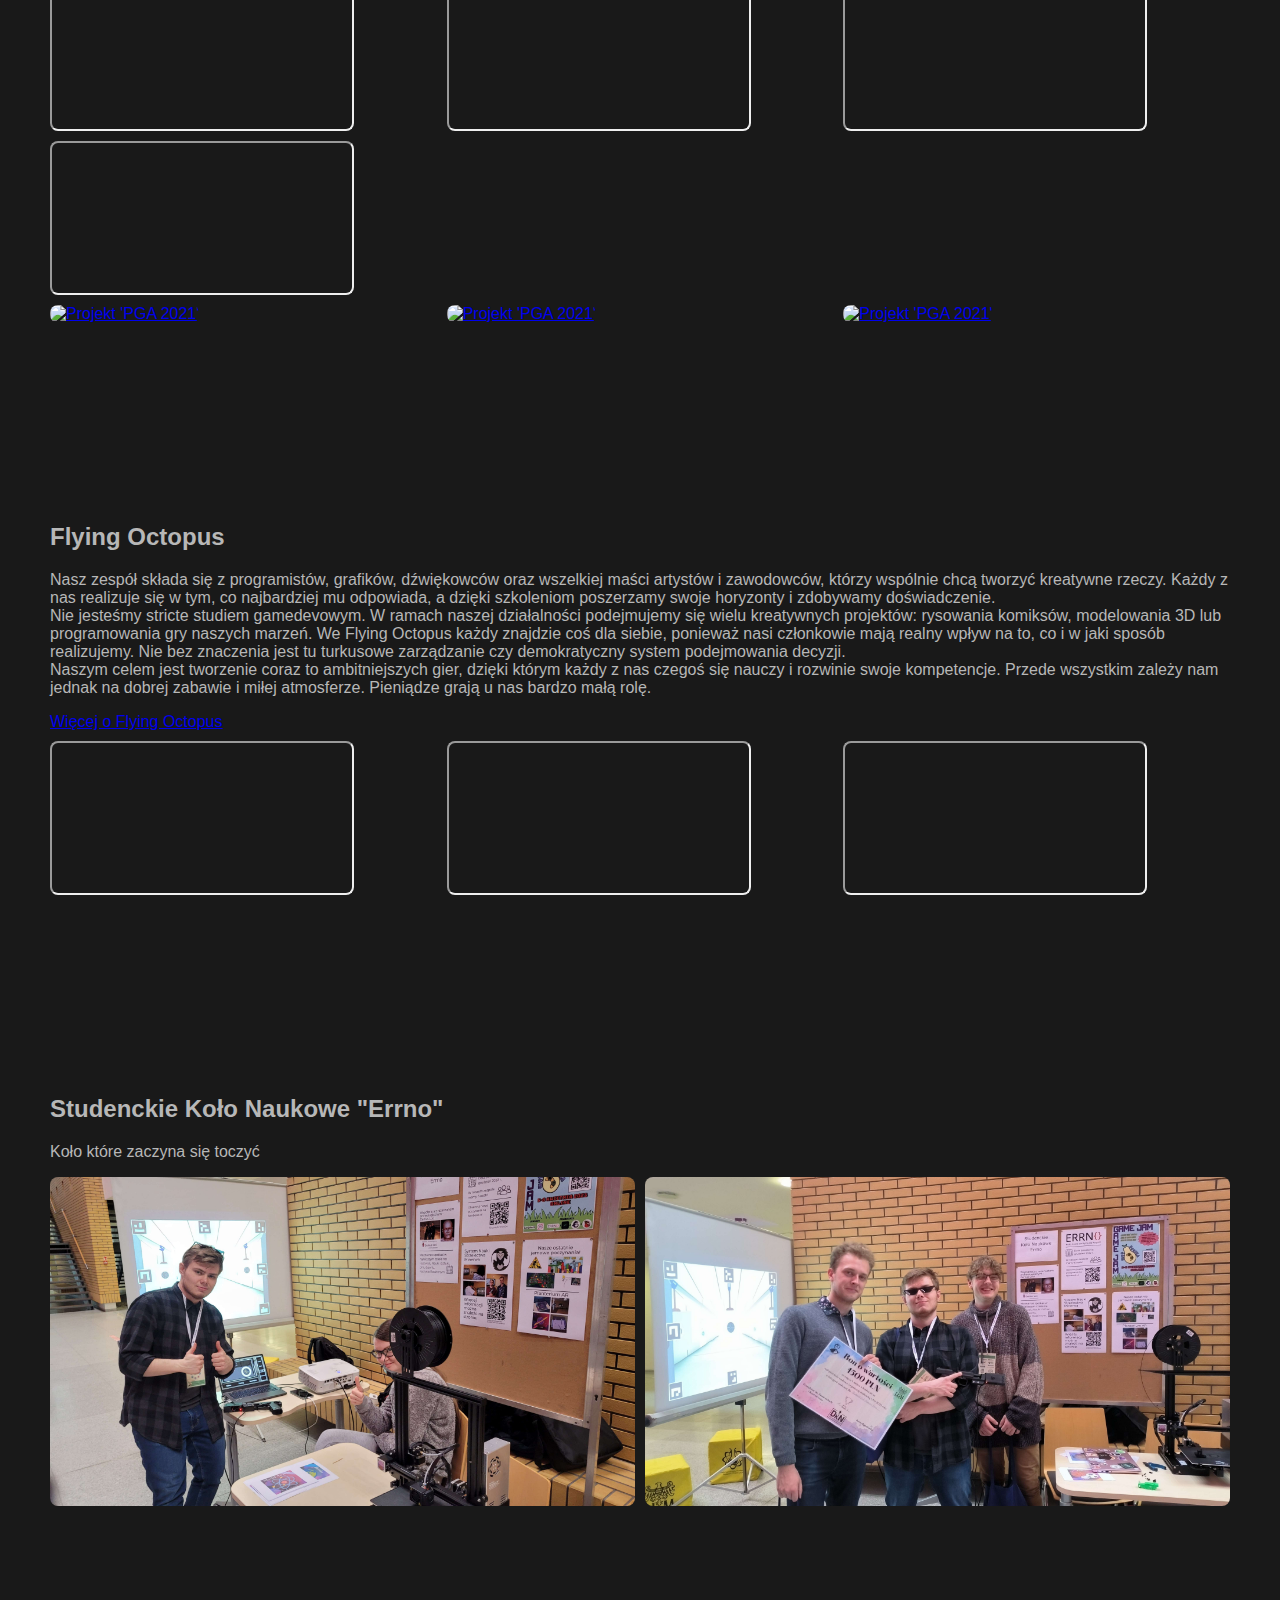
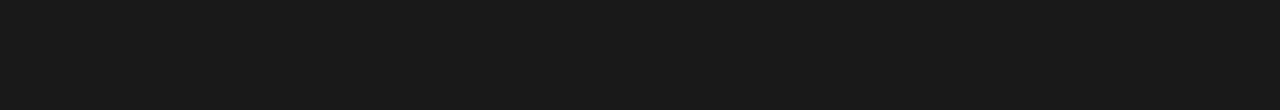
==== commit 69edf38c: "New Big Bang" ====
--- a/index.html
+++ b/index.html
@@ -1,679 +1,133 @@
 <!DOCTYPE html>
-<html>
-  <head>
-    <meta charset="utf-8">
-    <meta http-equiv="X-UA-Compatible" content="IE=edge">
-    <title>Awesome Title</title>
-    <meta name="viewport" content="width=device-width">
-    <meta name="description" content="Write an awesome description for your new site here. You can edit this line in _config.yml. It will appear in your document head meta (for Google search results) and in your feed.xml site description.">
-    <link rel="canonical" href="https://y7kim.github.io/agency-jekyll-theme//">
+<html lang="pl">
+<head>
+    <meta charset="UTF-8">
+    <meta name="viewport" content="width=device-width, initial-scale=1.0">
+    <link rel="stylesheet" href="styles.css">
+    <title>Portfolio Programisty</title>
+</head>
+<body>
+    <header>
+        <h1>Miłosz </h1>
+        <p>Programista | Twórca Gier | Inżynier XR</p>
+        <p>Niepoprawny optymista</p>
+    </header>
 
+    <section id="about">
+        <h2>O mnie</h2>
+        <p>
+            Hello there
+        </p>
+        <iframe width="560" height="315" src="https://www.youtube.com/embed/rEq1Z0bjdwc?si=vRDV1JjZDRoyyB4e" title="YouTube video player" frameborder="0" allow="accelerometer; autoplay; clipboard-write; encrypted-media; gyroscope; picture-in-picture; web-share" allowfullscreen></iframe>
+    </section>
 
-    <!-- Custom CSS & Bootstrap Core CSS - Uses Bootswatch Flatly Theme: http://bootswatch.com/flatly/ -->
-    <link rel="stylesheet" href="agency-jekyll-theme/style.css">
-
-    <!-- Custom Fonts -->
-    <link rel="stylesheet" href="agency-jekyll-theme/css/font-awesome/css/font-awesome.min.css">
-    <link href="https://fonts.googleapis.com/css?family=Montserrat:400,700" rel="stylesheet" type="text/css">
-    <link href='https://fonts.googleapis.com/css?family=Kaushan+Script' rel='stylesheet' type='text/css'>
-    <link href="https://fonts.googleapis.com/css?family=Lato:400,700,400italic,700italic" rel="stylesheet" type="text/css">
-    <link href='https://fonts.googleapis.com/css?family=Droid+Serif:400,700,400italic,700italic' rel='stylesheet' type='text/css'>
-    <link href='https://fonts.googleapis.com/css?family=Roboto+Slab:400,100,300,700' rel='stylesheet' type='text/css'>
-
-    <!-- HTML5 Shim and Respond.js IE8 support of HTML5 elements and media queries -->
-    <!-- WARNING: Respond.js doesn't work if you view the page via file:// -->
-    <!--[if lt IE 9]>
-        <script src="https://oss.maxcdn.com/libs/html5shiv/3.7.0/html5shiv.js"></script>
-        <script src="https://oss.maxcdn.com/libs/respond.js/1.4.2/respond.min.js"></script>
-    <![endif]-->
-</head>
-
-
-
-    <body id="page-top" class="index">
-
-    <!-- Navigation -->
-    <nav class="navbar navbar-default navbar-fixed-top">
-        <div class="container">
-            <!-- Brand and toggle get grouped for better mobile display -->
-            <div class="navbar-header page-scroll">
-                <button type="button" class="navbar-toggle" data-toggle="collapse" data-target="#bs-example-navbar-collapse-1">
-                    <span class="sr-only">Toggle navigation</span>
-                    <span class="icon-bar"></span>
-                    <span class="icon-bar"></span>
-                    <span class="icon-bar"></span>
-                </button>
-                <a class="navbar-brand page-scroll" href="#page-top">Awesome Title</a>
-            </div>
-
-            <!-- Collect the nav links, forms, and other content for toggling -->
-            <div class="collapse navbar-collapse" id="bs-example-navbar-collapse-1">
-                <ul class="nav navbar-nav navbar-right">
-                    <li class="hidden">
-                        <a href="#page-top"></a>
-                    </li>
-                    <li>
-                        <a class="page-scroll" href="#services">Services</a>
-                    </li>
-                    <li>
-                        <a class="page-scroll" href="#portfolio">Portfolio</a>
-                    </li>
-                    <li>
-                        <a class="page-scroll" href="#about">About</a>
-                    </li>
-                    <li>
-                        <a class="page-scroll" href="#contact">Contact</a>
-                    </li>
-                </ul>
-            </div>
-            <!-- /.navbar-collapse -->
-        </div>
-        <!-- /.container-fluid -->
-    </nav>
-
-    <!-- Header -->
-    <header>
-        <div class="container">
-            <div class="intro-text">
-                <div class="intro-lead-in">Welcome To Our Studio!</div>
-                <div class="intro-heading">It's Nice To Meet You</div>
-                <a href="#services" class="page-scroll btn btn-xl">Tell Me More</a>
-            </div>
-        </div>
-    </header>
-<!--
-        
-          
-        
-          
-        
-          
-        
-          
-        
- -->
-
-
-    <!-- Services Section -->
-    <section id="services">
-        <div class="container">
-            <div class="row">
-                <div class="col-lg-12 text-center">
-                    <h2 class="section-heading">Services</h2>
-                    <h3 class="section-subheading text-muted">Lorem ipsum dolor sit amet consectetur.</h3>
-                </div>
-            </div>
-            <div class="row text-center">
-                <div class="col-md-4">
-                    <span class="fa-stack fa-4x">
-                        <i class="fa fa-circle fa-stack-2x text-primary"></i>
-                        <i class="fa fa-shopping-cart fa-stack-1x fa-inverse"></i>
-                    </span>
-                    <h4 class="service-heading">E-Commerce</h4>
-                    <p class="text-muted">Lorem ipsum dolor sit amet, consectetur adipisicing elit. Minima maxime quam architecto quo inventore harum ex magni, dicta impedit.</p>
-                </div>
-                <div class="col-md-4">
-                    <span class="fa-stack fa-4x">
-                        <i class="fa fa-circle fa-stack-2x text-primary"></i>
-                        <i class="fa fa-laptop fa-stack-1x fa-inverse"></i>
-                    </span>
-                    <h4 class="service-heading">Responsive Design</h4>
-                    <p class="text-muted">Lorem ipsum dolor sit amet, consectetur adipisicing elit. Minima maxime quam architecto quo inventore harum ex magni, dicta impedit.</p>
-                </div>
-                <div class="col-md-4">
-                    <span class="fa-stack fa-4x">
-                        <i class="fa fa-circle fa-stack-2x text-primary"></i>
-                        <i class="fa fa-lock fa-stack-1x fa-inverse"></i>
-                    </span>
-                    <h4 class="service-heading">Web Security</h4>
-                    <p class="text-muted">Lorem ipsum dolor sit amet, consectetur adipisicing elit. Minima maxime quam architecto quo inventore harum ex magni, dicta impedit.</p>
-                </div>
-            </div>
-        </div>
-    </section>
-    <!-- Portfolio Grid Section -->
-    <section id="portfolio" class="bg-light-gray">
-        <div class="container">
-            <div class="row">
-                <div class="col-lg-12 text-center">
-                    <h2 class="section-heading">Portfolio</h2>
-                    <h3 class="section-subheading text-muted">Lorem ipsum dolor sit amet consectetur.</h3>
-                </div>
-            </div>
-            <div class="row">
-            
-                <div class="col-md-4 col-sm-6 portfolio-item">
-                    <a href="#portfolioModal1" class="portfolio-link" data-toggle="modal">
-                        <div class="portfolio-hover">
-                            <div class="portfolio-hover-content">
-                                <i class="fa fa-plus fa-3x"></i>
-                            </div>
-                        </div>
-                        <img src="img/portfolio/dreams-thumbnail.png" class="img-responsive img-centered" alt="">
-                    </a>
-                    <div class="portfolio-caption">
-                        <h4>Dreams</h4>
-                        <p class="text-muted">Website Design</p>
-                    </div>
-                </div>
-            
-                <div class="col-md-4 col-sm-6 portfolio-item">
-                    <a href="#portfolioModal2" class="portfolio-link" data-toggle="modal">
-                        <div class="portfolio-hover">
-                            <div class="portfolio-hover-content">
-                                <i class="fa fa-plus fa-3x"></i>
-                            </div>
-                        </div>
-                        <img src="img/portfolio/escape-thumbnail.png" class="img-responsive img-centered" alt="">
-                    </a>
-                    <div class="portfolio-caption">
-                        <h4>Escape</h4>
-                        <p class="text-muted">Website Design</p>
-                    </div>
-                </div>
-            
-                <div class="col-md-4 col-sm-6 portfolio-item">
-                    <a href="#portfolioModal3" class="portfolio-link" data-toggle="modal">
-                        <div class="portfolio-hover">
-                            <div class="portfolio-hover-content">
-                                <i class="fa fa-plus fa-3x"></i>
-                            </div>
-                        </div>
-                        <img src="img/portfolio/golden-thumbnail.png" class="img-responsive img-centered" alt="">
-                    </a>
-                    <div class="portfolio-caption">
-                        <h4>Golden</h4>
-                        <p class="text-muted">Website Design</p>
-                    </div>
-                </div>
-            
-                <div class="col-md-4 col-sm-6 portfolio-item">
-                    <a href="#portfolioModal4" class="portfolio-link" data-toggle="modal">
-                        <div class="portfolio-hover">
-                            <div class="portfolio-hover-content">
-                                <i class="fa fa-plus fa-3x"></i>
-                            </div>
-                        </div>
-                        <img src="img/portfolio/treehouse-thumbnail.png" class="img-responsive img-centered" alt="">
-                    </a>
-                    <div class="portfolio-caption">
-                        <h4>Treehouse</h4>
-                        <p class="text-muted">Website Design</p>
-                    </div>
-                </div>
-            
-                <div class="col-md-4 col-sm-6 portfolio-item">
-                    <a href="#portfolioModal6" class="portfolio-link" data-toggle="modal">
-                        <div class="portfolio-hover">
-                            <div class="portfolio-hover-content">
-                                <i class="fa fa-plus fa-3x"></i>
-                            </div>
-                        </div>
-                        <img src="img/portfolio/roundicons-thumbnail.png" class="img-responsive img-centered" alt="">
-                    </a>
-                    <div class="portfolio-caption">
-                        <h4>Round Icons</h4>
-                        <p class="text-muted">Graphic Design</p>
-                    </div>
-                </div>
-            
-                <div class="col-md-4 col-sm-6 portfolio-item">
-                    <a href="#portfolioModal5" class="portfolio-link" data-toggle="modal">
-                        <div class="portfolio-hover">
-                            <div class="portfolio-hover-content">
-                                <i class="fa fa-plus fa-3x"></i>
-                            </div>
-                        </div>
-                        <img src="img/portfolio/startup-framework-thumbnail.png" class="img-responsive img-centered" alt="">
-                    </a>
-                    <div class="portfolio-caption">
-                        <h4>Startup Framework</h4>
-                        <p class="text-muted">Website Design</p>
-                    </div>
-                </div>
-            
+    <section id="Gites">
+        <h2>GITES</h2>
+        <div class="project">
+            <p>Przychodząc po raz pierwszy na zajęcia do ZSE2, we wrześniu 2017, nie wiedziałem jak wielka przygoda mnie czeka. W ciągu czterech lat
+                miałem okazję brać udział w wielu niesamowitych projektach, odwiedzić wiele interesujących miejsc, ale również nauczyć się bardzo dużo.
+                <br />
+                W Gitesie imałem się najróżniejszych zadań, dzięki którym nauczyłem się programowania (głównie C#), eksploatacji urządzeń techniki komputerowej, overclockingu,
+                druku 3D, montażu wideo, oraz zarządzania grupą ludzi i wystąpień publicznych. Na początku nie było mi łatwo, ale dzięki wsparciu wychowawcy i starszych kolegów udało mi się zajść dalej, niż bym się spodziewał.
+                <br />
+                Z "szeregowego" gitesowca, szybko stałem się prowadzącym grupy co wymagało ode mnie szybkiej nauki na czym polega odpowiedzialnośc za powierzone zasoby ludzkie i sprzętowe.
+                Po ukończeniu technikum z kwalifikacjami EE.08 i EE.09, oraz Medalem Złotego Wawrzyna za niezwykłe osiągnięcia w nauce i rozwoju zawodowym, objąłem w Gitesie rolę mentorską.
+                Wciąż pomagam przy organizacji różnych wydarzeń, oraz staram się przekazywać młodzieży swój zapał i wiedzę.
+                <br />
+                W końcu ten świat nie potrzebuje bohaterów - on potrzebuje zawodowców.
+            </p>
+            <a href="https://gites.zse2.pl">Więcej o grupie GITES</a>
+            <div class="gallery">
+                <a href="https://www.facebook.com/zse2gites/posts/pfbid0T9AtZgTAMncz14Fjx8NEi2smfvrtko7Nech2FTHBARnfvNkssZ7AYTQ3BQNA7dWHl?locale=pl_PL">
+                    <img src="img/Gites/Czaszki/czacha2.jpg" alt="Projekt 'Tu się wszystko zaczęło'">
+                </a>
+                <a href="https://gites.zse2.pl/2018/04/30/czaszki-pierwszych-poznaniakow/">
+                    <img src="img/Gites/Czaszki/czacha3.jpg" alt="Projekt 'Tu się wszystko zaczęło'">
+                </a>
+                <a href="https://gites.zse2.pl/2018/04/20/dni-nowych-technologi-2018/">
+                    <img src="img/Gites/DNT/DNT_2018_1.png" alt="Projekt 'Dni nowych technologii 2018'">
+                </a>
+                <a href="https://gites.zse2.pl/2017/10/21/komputer-z-drukarki-3d/">
+                    <img src="img/Gites/Druk3d/komputer_1.jpg" alt="Projekt 'Kompputer z drukarki 3d'">
+                </a>
+                <a href="https://gites.zse2.pl/2019/11/15/arena-zawodow-2019/">
+                    <img src="img/Gites/Arena/Arena_2019_1.png" alt="Projekt 'Arena zawodu 2019'">
+                </a>
+                <a href="https://gites.zse2.pl/2020/03/06/targi-edukacyjne-2020/">
+                    <img src="img/Gites/Targi/Targi_2020_1.jpg" alt="Projekt 'Targi Edukacyjne 2020'">
+                </a>
+                <a href="https://gites.zse2.pl/2022/02/21/dni-nowych-technologi-2022/">
+                    <img src="img/Gites/DNT/DNT_2022_1.jpg" alt="Projekt 'Dni nowych technologii 2022'">
+                </a>
+                <a href="https://gites.zse2.pl/2023/04/05/dni-nowych-technologi-2023/">
+                    <img src="img/Gites/DNT/DNT_2023_1.jpg" alt="Projekt 'Dni nowych technologii 2023'">
+                </a>
             </div>
         </div>
     </section>
 
-    <!-- About Section -->
-    <section id="about">
-        <div class="container">
-            <div class="row">
-                <div class="col-lg-12 text-center">
-                    <h2 class="section-heading">About</h2>
-                    <h3 class="section-subheading text-muted">Lorem ipsum dolor sit amet consectetur.</h3>
-                </div>
+    <section id="PropagandaStudios">
+        <h2>Propaganda Studios</h2>
+        <div class="project">
+            <p>Opis projektu. Lorem ipsum dolor sit amet, consectetur adipiscing elit.</p>
+            <a href="https://propaganda-studios.itch.io">Więcej o Propaganda Studios</a>
+            <div class="gallery">
+                <iframe  src="https://itch.io/embed/1708380"><a href="https://propaganda-studios.itch.io/minerwa">SNS Minerwa by Propaganda Studios, DAX.PL, Mruz, KeyEss</a></iframe>
+                <iframe  src="https://itch.io/embed/771118"><a href="https://propaganda-studios.itch.io/skacz-ptak">Skacz ptak by Propaganda Studios, Paradai, DAX.PL</a></iframe>
+                <iframe  src="https://itch.io/embed/902237"><a href="https://propaganda-studios.itch.io/poszutex">Poszutex by Propaganda Studios, Paradai, DAX.PL</a></iframe>
+                <iframe  src="https://itch.io/embed/1729260"><a href="https://propaganda-studios.itch.io/adpunk">AdPunk by Propaganda Studios, Cosinus, Paradai, OshQ Design Zone, DAX.PL, Mruz, KeyEss</a></iframe>
+                <iframe  src="https://itch.io/embed/1375708"><a href="https://propaganda-studios.itch.io/morphology">Morphology by Propaganda Studios, Paradai, Flying Octopus, DAX.PL, Mruz, KeyEss</a></iframe>
+                <iframe  src="https://itch.io/embed/1137083"><a href="https://propaganda-studios.itch.io/grunwald">Grunwald - historia podobno nieprawdziwa by Propaganda Studios, Paradai, DAX.PL, KeyEss</a></iframe>
+                <iframe  src="https://itch.io/embed/1629935"><a href="https://propaganda-studios.itch.io/kharakternik">Kharakternik by Propaganda Studios, Paradai, DAX.PL, Mruz</a></iframe>
             </div>
-            <div class="row">
-                <div class="col-lg-12">
-                    <ul class="timeline">
-                        <li>
-                            <div class="timeline-image">
-                                <img class="img-circle img-responsive" src="img/about/1.jpg" alt="">
-                            </div>
-                            <div class="timeline-panel">
-                                <div class="timeline-heading">
-                                    <h4>2009-2011</h4>
-                                    <h4 class="subheading">Our Humble Beginnings</h4>
-                                </div>
-                                <div class="timeline-body">
-                                    <p class="text-muted">Lorem ipsum dolor sit amet, consectetur adipisicing elit. Sunt ut voluptatum eius sapiente, totam reiciendis temporibus qui quibusdam, recusandae sit vero unde, sed, incidunt et ea quo dolore laudantium consectetur!</p>
-                                </div>
-                            </div>
-                        </li>
-                        <li class="timeline-inverted">
-                            <div class="timeline-image">
-                                <img class="img-circle img-responsive" src="img/about/2.jpg" alt="">
-                            </div>
-                            <div class="timeline-panel">
-                                <div class="timeline-heading">
-                                    <h4>March 2011</h4>
-                                    <h4 class="subheading">An Agency is Born</h4>
-                                </div>
-                                <div class="timeline-body">
-                                    <p class="text-muted">Lorem ipsum dolor sit amet, consectetur adipisicing elit. Sunt ut voluptatum eius sapiente, totam reiciendis temporibus qui quibusdam, recusandae sit vero unde, sed, incidunt et ea quo dolore laudantium consectetur!</p>
-                                </div>
-                            </div>
-                        </li>
-                        <li>
-                            <div class="timeline-image">
-                                <img class="img-circle img-responsive" src="img/about/3.jpg" alt="">
-                            </div>
-                            <div class="timeline-panel">
-                                <div class="timeline-heading">
-                                    <h4>December 2012</h4>
-                                    <h4 class="subheading">Transition to Full Service</h4>
-                                </div>
-                                <div class="timeline-body">
-                                    <p class="text-muted">Lorem ipsum dolor sit amet, consectetur adipisicing elit. Sunt ut voluptatum eius sapiente, totam reiciendis temporibus qui quibusdam, recusandae sit vero unde, sed, incidunt et ea quo dolore laudantium consectetur!</p>
-                                </div>
-                            </div>
-                        </li>
-                        <li class="timeline-inverted">
-                            <div class="timeline-image">
-                                <img class="img-circle img-responsive" src="img/about/4.jpg" alt="">
-                            </div>
-                            <div class="timeline-panel">
-                                <div class="timeline-heading">
-                                    <h4>July 2014</h4>
-                                    <h4 class="subheading">Phase Two Expansion</h4>
-                                </div>
-                                <div class="timeline-body">
-                                    <p class="text-muted">Lorem ipsum dolor sit amet, consectetur adipisicing elit. Sunt ut voluptatum eius sapiente, totam reiciendis temporibus qui quibusdam, recusandae sit vero unde, sed, incidunt et ea quo dolore laudantium consectetur!</p>
-                                </div>
-                            </div>
-                        </li>
-                        <li class="timeline-inverted">
-                            <div class="timeline-image">
-                                <h4>Be Part
-                                    <br>Of Our
-                                    <br>Story!</h4>
-                            </div>
-                        </li>
-                    </ul>
-                </div>
-            </div>
-        </div>
-    </section>
-    <!-- Clients Aside -->
-    <aside class="clients">
-        <div class="container">
-            <div class="row">
-                <div class="col-md-3 col-sm-6">
-                    <a href="#">
-                        <img src="img/logos/envato.jpg" class="img-responsive img-centered" alt="">
-                    </a>
-                </div>
-                <div class="col-md-3 col-sm-6">
-                    <a href="#">
-                        <img src="img/logos/designmodo.jpg" class="img-responsive img-centered" alt="">
-                    </a>
-                </div>
-                <div class="col-md-3 col-sm-6">
-                    <a href="#">
-                        <img src="img/logos/themeforest.jpg" class="img-responsive img-centered" alt="">
-                    </a>
-                </div>
-                <div class="col-md-3 col-sm-6">
-                    <a href="#">
-                        <img src="img/logos/creative-market.jpg" class="img-responsive img-centered" alt="">
-                    </a>
-                </div>
-            </div>
-        </div>
-    </aside>
-    <section id="contact">
-        <div class="container">
-            <div class="row">
-                <div class="col-lg-12 text-center">
-                    <h2 class="section-heading">Contact Us</h2>
-                    <h3 class="section-subheading text-muted">Lorem ipsum dolor sit amet consectetur.</h3>
-                </div>
-            </div>
-            <div class="row">
-                <div class="col-lg-12">
-                    <form name="sentMessage" id="contactForm" novalidate>
-                        <div class="row">
-                            <div class="col-md-6">
-                                <div class="control-group form-group">
-                                    <input type="text" class="form-control" placeholder="Your Name *" id="name" required data-validation-required-message="Please enter your name.">
-                                    <p class="help-block text-danger"></p>
-                                </div>
-                                <div class="control-group form-group">
-                                    <input type="email" class="form-control" placeholder="Your Email *" id="email" required data-validation-required-message="Please enter your email address.">
-                                    <p class="help-block text-danger"></p>
-                                </div>
-                                <div class="control-group form-group">
-                                    <input type="tel" class="form-control" placeholder="Your Phone *" id="phone" required data-validation-required-message="Please enter your phone number.">
-                                    <p class="help-block text-danger"></p>
-                                </div>
-                            </div>
-                            <div class="col-md-6">
-                                <div class="control-group form-group">
-                                    <textarea class="form-control" placeholder="Your Message *" id="message" required data-validation-required-message="Please enter a message."></textarea>
-                                    <p class="help-block text-danger"></p>
-                                </div>
-                            </div>
-                            <div class="clearfix"></div>
-                            <div class="col-lg-12 text-center">
-                                <div id="success"></div>
-                                <button type="submit" class="btn btn-xl">Send Message</button>
-                            </div>
-                        </div>
-                    </form>
-                </div>
+            <div class="gallery">
+                <a href="https://propaganda-studios.itch.io">
+                    <img src="img/PGA/IMG_4439.JPG" alt="Projekt 'PGA 2021'">
+                </a>
+                <a href="https://propaganda-studios.itch.io">
+                    <img src="img/PGA/IMG_4429.JPG" alt="Projekt 'PGA 2021'">
+                </a>
+                <a href="https://propaganda-studios.itch.io">
+                    <img src="img/PGA/IMG_4448.JPG" alt="Projekt 'PGA 2021'">
+                </a>
             </div>
         </div>
     </section>
 
-      <footer>
-        <div class="container">
-            <div class="row">
-                <div class="col-md-4">
-                    <span class="copyright">Copyright &copy; Awesome Title 2017</span>
-                </div>
-                <div class="col-md-4">
-                    <ul class="list-inline social-buttons">
-                        
-                        <li><a href="http://twitter.com/jekyllrb"><i class="fa fa-twitter"></i></a>
-                        </li>
-                        
-                        <li><a href=""><i class="fa fa-facebook"></i></a>
-                        </li>
-                        
-                        <li><a href="http://stackoverflow.com/questions/tagged/jekyll"><i class="fa fa-stack-overflow"></i></a>
-                        </li>
-                        
-                        <li><a href="http://bitbucket.org/jekyll"><i class="fa fa-bitbucket"></i></a>
-                        </li>
-                        
-                        <li><a href="http://github.com/jekyll"><i class="fa fa-github"></i></a>
-                        </li>
-                        
-                    </ul>
-                </div>
-                <div class="col-md-4">
-                    <ul class="list-inline quicklinks">
-                        <li><a href="#">Privacy Policy</a>
-                        </li>
-                        <li><a href="#">Terms of Use</a>
-                        </li>
-                    </ul>
-                </div>
+    <section id="FlyingOctopus">
+        <h2>Flying Octopus</h2>
+        <div class="project">
+            <p>Nasz zespół składa się z programistów, grafików, dźwiękowców oraz wszelkiej maści artystów i zawodowców, którzy wspólnie chcą tworzyć kreatywne rzeczy. Każdy z nas realizuje się w tym, co najbardziej mu odpowiada, a dzięki szkoleniom poszerzamy swoje horyzonty i zdobywamy doświadczenie.
+                <br />
+                Nie jesteśmy stricte studiem gamedevowym. W ramach naszej działalności podejmujemy się wielu kreatywnych projektów: rysowania komiksów, modelowania 3D lub programowania gry naszych marzeń. We Flying Octopus każdy znajdzie coś dla siebie, ponieważ nasi członkowie mają realny wpływ na to, co i w jaki sposób realizujemy. Nie bez znaczenia jest tu turkusowe zarządzanie czy demokratyczny system podejmowania decyzji.
+                <br />
+                Naszym celem jest tworzenie coraz to ambitniejszych gier, dzięki którym każdy z nas czegoś się nauczy i rozwinie swoje kompetencje. Przede wszystkim zależy nam jednak na dobrej zabawie i miłej atmosferze. Pieniądze grają u nas bardzo małą rolę. </p>
+            <a href="https://flyingoctopus.pl">Więcej o Flying Octopus</a>
+            <div class="gallery">
+                <iframe src="https://itch.io/embed/2212753"><a href="https://flyingoctopus.itch.io/szkola-octiego">Szkoła Octiego by Flying Octopus, OshQ Design Zone, Cosinus, DAX.PL</a></iframe>
+                <iframe src="https://itch.io/embed/2118003"><a href="https://flyingoctopus.itch.io/cos">C.O.Ś. by Flying Octopus, DAX.PL, jacekwpolo, Cosinus</a></iframe>
+                <iframe src="https://itch.io/embed/1926404"><a href="https://flyingoctopus.itch.io/allium">Allium by Flying Octopus, DAX.PL, Cosinus, CeDwukropek</a></iframe>
             </div>
         </div>
-    </footer>
+    </section>
 
-     <!-- Portfolio Modals -->
- 
-    <div class="portfolio-modal modal fade" id="portfolioModal1" tabindex="-1" role="dialog" aria-hidden="true">
-        <div class="modal-content">
-            <div class="close-modal" data-dismiss="modal">
-                <div class="lr">
-                    <div class="rl">
-                    </div>
-                </div>
-            </div>
-            <div class="container">
-                <div class="row">
-                    <div class="col-lg-8 col-lg-offset-2">
-                        <div class="modal-body">
-                            <h2>Dreams</h2>
-                            <hr class="star-primary">
-                            <img src="img/portfolio/dreams.png" class="img-responsive img-centered" alt="image-alt">
-                            <p>Lorem ipsum dolor sit amet, usu cu alterum nominavi lobortis. At duo novum diceret. Tantas apeirian vix et, usu sanctus postulant inciderint ut, populo diceret necessitatibus in vim. Cu eum dicam feugiat noluisse.</p>
-                            <ul class="list-inline item-details">
-                                <li>Client:
-                                    <strong><a href="http://startbootstrap.com">Start Bootstrap</a>
-                                    </strong>
-                                </li>
-                                <li>Date:
-                                    <strong><a href="http://startbootstrap.com">April 2014</a>
-                                    </strong>
-                                </li>
-                                <li>Service:
-                                    <strong><a href="http://startbootstrap.com">Web Development</a>
-                                    </strong>
-                                </li>
-                            </ul>
-                            <button type="button" class="btn btn-default" data-dismiss="modal"><i class="fa fa-times"></i> Close</button>
-                        </div>
-                    </div>
-                </div>
+    <section id="Errno">
+        <h2>Studenckie Koło Naukowe "Errno"</h2>
+        <div class="project">
+            <p>Koło które zaczyna się toczyć</p>
+            <div class="gallery">
+                <a href="">
+                    <img src="img/Errno/errno1.jpg" alt="Projekt 'Dzień kół naukowych'">
+                </a>
+                <a href="">
+                    <img src="img/Errno/errno2.jpg" alt="Projekt 'Dzień kół naukowych'">
+                </a>
             </div>
         </div>
-    </div>
+    </section>
 
-    <div class="portfolio-modal modal fade" id="portfolioModal2" tabindex="-1" role="dialog" aria-hidden="true">
-        <div class="modal-content">
-            <div class="close-modal" data-dismiss="modal">
-                <div class="lr">
-                    <div class="rl">
-                    </div>
-                </div>
-            </div>
-            <div class="container">
-                <div class="row">
-                    <div class="col-lg-8 col-lg-offset-2">
-                        <div class="modal-body">
-                            <h2>Escape</h2>
-                            <hr class="star-primary">
-                            <img src="img/portfolio/escape.png" class="img-responsive img-centered" alt="image-alt">
-                            <p>Lorem ipsum dolor sit amet, usu cu alterum nominavi lobortis. At duo novum diceret. Tantas apeirian vix et, usu sanctus postulant inciderint ut, populo diceret necessitatibus in vim. Cu eum dicam feugiat noluisse.</p>
-                            <ul class="list-inline item-details">
-                                <li>Client:
-                                    <strong><a href="http://startbootstrap.com">Start Bootstrap</a>
-                                    </strong>
-                                </li>
-                                <li>Date:
-                                    <strong><a href="http://startbootstrap.com">April 2014</a>
-                                    </strong>
-                                </li>
-                                <li>Service:
-                                    <strong><a href="http://startbootstrap.com">Web Development</a>
-                                    </strong>
-                                </li>
-                            </ul>
-                            <button type="button" class="btn btn-default" data-dismiss="modal"><i class="fa fa-times"></i> Close</button>
-                        </div>
-                    </div>
-                </div>
-            </div>
-        </div>
-    </div>
-
-    <div class="portfolio-modal modal fade" id="portfolioModal3" tabindex="-1" role="dialog" aria-hidden="true">
-        <div class="modal-content">
-            <div class="close-modal" data-dismiss="modal">
-                <div class="lr">
-                    <div class="rl">
-                    </div>
-                </div>
-            </div>
-            <div class="container">
-                <div class="row">
-                    <div class="col-lg-8 col-lg-offset-2">
-                        <div class="modal-body">
-                            <h2>Golden</h2>
-                            <hr class="star-primary">
-                            <img src="img/portfolio/golden.png" class="img-responsive img-centered" alt="image-alt">
-                            <p>Lorem ipsum dolor sit amet, usu cu alterum nominavi lobortis. At duo novum diceret. Tantas apeirian vix et, usu sanctus postulant inciderint ut, populo diceret necessitatibus in vim. Cu eum dicam feugiat noluisse.</p>
-                            <ul class="list-inline item-details">
-                                <li>Client:
-                                    <strong><a href="http://startbootstrap.com">Start Bootstrap</a>
-                                    </strong>
-                                </li>
-                                <li>Date:
-                                    <strong><a href="http://startbootstrap.com">April 2014</a>
-                                    </strong>
-                                </li>
-                                <li>Service:
-                                    <strong><a href="http://startbootstrap.com">Web Development</a>
-                                    </strong>
-                                </li>
-                            </ul>
-                            <button type="button" class="btn btn-default" data-dismiss="modal"><i class="fa fa-times"></i> Close</button>
-                        </div>
-                    </div>
-                </div>
-            </div>
-        </div>
-    </div>
-
-    <div class="portfolio-modal modal fade" id="portfolioModal4" tabindex="-1" role="dialog" aria-hidden="true">
-        <div class="modal-content">
-            <div class="close-modal" data-dismiss="modal">
-                <div class="lr">
-                    <div class="rl">
-                    </div>
-                </div>
-            </div>
-            <div class="container">
-                <div class="row">
-                    <div class="col-lg-8 col-lg-offset-2">
-                        <div class="modal-body">
-                            <h2>Treehouse</h2>
-                            <hr class="star-primary">
-                            <img src="img/portfolio/treehouse.png" class="img-responsive img-centered" alt="image-alt">
-                            <p>Lorem ipsum dolor sit amet, usu cu alterum nominavi lobortis. At duo novum diceret. Tantas apeirian vix et, usu sanctus postulant inciderint ut, populo diceret necessitatibus in vim. Cu eum dicam feugiat noluisse.</p>
-                            <ul class="list-inline item-details">
-                                <li>Client:
-                                    <strong><a href="http://startbootstrap.com">Start Bootstrap</a>
-                                    </strong>
-                                </li>
-                                <li>Date:
-                                    <strong><a href="http://startbootstrap.com">April 2014</a>
-                                    </strong>
-                                </li>
-                                <li>Service:
-                                    <strong><a href="http://startbootstrap.com">Web Development</a>
-                                    </strong>
-                                </li>
-                            </ul>
-                            <button type="button" class="btn btn-default" data-dismiss="modal"><i class="fa fa-times"></i> Close</button>
-                        </div>
-                    </div>
-                </div>
-            </div>
-        </div>
-    </div>
-
-    <div class="portfolio-modal modal fade" id="portfolioModal6" tabindex="-1" role="dialog" aria-hidden="true">
-        <div class="modal-content">
-            <div class="close-modal" data-dismiss="modal">
-                <div class="lr">
-                    <div class="rl">
-                    </div>
-                </div>
-            </div>
-            <div class="container">
-                <div class="row">
-                    <div class="col-lg-8 col-lg-offset-2">
-                        <div class="modal-body">
-                            <h2>Round Icons</h2>
-                            <hr class="star-primary">
-                            <img src="img/portfolio/roundicons.png" class="img-responsive img-centered" alt="image-alt">
-                            <p>Lorem ipsum dolor sit amet, usu cu alterum nominavi lobortis. At duo novum diceret. Tantas apeirian vix et, usu sanctus postulant inciderint ut, populo diceret necessitatibus in vim. Cu eum dicam feugiat noluisse.</p>
-                            <ul class="list-inline item-details">
-                                <li>Client:
-                                    <strong><a href="http://startbootstrap.com">Start Bootstrap</a>
-                                    </strong>
-                                </li>
-                                <li>Date:
-                                    <strong><a href="http://startbootstrap.com">April 2014</a>
-                                    </strong>
-                                </li>
-                                <li>Service:
-                                    <strong><a href="http://startbootstrap.com">Web Development</a>
-                                    </strong>
-                                </li>
-                            </ul>
-                            <button type="button" class="btn btn-default" data-dismiss="modal"><i class="fa fa-times"></i> Close</button>
-                        </div>
-                    </div>
-                </div>
-            </div>
-        </div>
-    </div>
-
-    <div class="portfolio-modal modal fade" id="portfolioModal5" tabindex="-1" role="dialog" aria-hidden="true">
-        <div class="modal-content">
-            <div class="close-modal" data-dismiss="modal">
-                <div class="lr">
-                    <div class="rl">
-                    </div>
-                </div>
-            </div>
-            <div class="container">
-                <div class="row">
-                    <div class="col-lg-8 col-lg-offset-2">
-                        <div class="modal-body">
-                            <h2>Startup Framework</h2>
-                            <hr class="star-primary">
-                            <img src="img/portfolio/startup-framework.png" class="img-responsive img-centered" alt="image-alt">
-                            <p>Lorem ipsum dolor sit amet, usu cu alterum nominavi lobortis. At duo novum diceret. Tantas apeirian vix et, usu sanctus postulant inciderint ut, populo diceret necessitatibus in vim. Cu eum dicam feugiat noluisse.</p>
-                            <ul class="list-inline item-details">
-                                <li>Client:
-                                    <strong><a href="http://startbootstrap.com">Start Bootstrap</a>
-                                    </strong>
-                                </li>
-                                <li>Date:
-                                    <strong><a href="http://startbootstrap.com">April 2014</a>
-                                    </strong>
-                                </li>
-                                <li>Service:
-                                    <strong><a href="http://startbootstrap.com">Web Development</a>
-                                    </strong>
-                                </li>
-                            </ul>
-                            <button type="button" class="btn btn-default" data-dismiss="modal"><i class="fa fa-times"></i> Close</button>
-                        </div>
-                    </div>
-                </div>
-            </div>
-        </div>
-    </div>
-
-
-     <!-- jQuery Version 1.11.0 -->
-    <script src="agency-jekyll-theme/js/jquery-1.11.0.js"></script>
-
-    <!-- Bootstrap Core JavaScript -->
-    <script src="agency-jekyll-theme/js/bootstrap.min.js"></script>
-
-    <!-- Plugin JavaScript -->
-    <script src="agency-jekyll-theme/js/jquery.easing.min.js"></script>
-    <script src="agency-jekyll-theme/js/classie.js"></script>
-    <script src="agency-jekyll-theme/js/cbpAnimatedHeader.js"></script>
-
-    <!-- Contact Form JavaScript -->
-    <script src="agency-jekyll-theme/js/jqBootstrapValidation.js"></script>
-    <script src="agency-jekyll-theme/js/contact_me.js"></script>
-
-    <!-- Custom Theme JavaScript -->
-    <script src="agency-jekyll-theme/js/agency.js"></script>
-
-
-    </body>
+    <footer>
+        <p>&copy; 2024 Miłosz Klim</p>
+    </footer>
+</body>
 </html>--- a/styles.css
+++ b/styles.css
@@ -0,0 +1,67 @@
+body {
+    font-family: 'Arial', sans-serif;
+    background-color: #191919;
+    color: #b7b7b7;
+    margin: 0;
+    padding: 0;
+}
+
+header {
+    background-color: #383838;
+    color: #fff;
+    text-align: center;
+    padding: 20px;
+}
+
+header h1 
+{
+    margin: 0;
+}
+
+section {
+    margin: 50px 50px 200px 50px;
+}
+
+.project {
+    margin-bottom: 30px;
+}
+
+.gallery {
+    display: grid;
+    grid-template-columns: repeat(auto-fit, minmax(300px, 1fr));
+    gap: 10px;
+    margin-top: 10px;
+}
+
+.gallery img {
+    max-width: 100%;
+    height: auto;
+    border-radius: 8px;
+    transition: transform 0.3s ease-in-out, box-shadow 0.3s ease-in-out;
+}
+
+.gallery img:hover {
+    transform: scale(1.1);
+    box-shadow: 0px 0px 20px rgba(0, 0, 0, 0.3);
+}
+
+.gallery iframe {
+    max-width: 100%;
+    height: auto;
+    border-radius: 8px;
+    transition: transform 0.3s ease-in-out, box-shadow 0.3s ease-in-out;
+}
+.gallery iframe:hover {
+    transform: scale(1.1);
+    box-shadow: 0px 0px 20px rgba(0, 0, 0, 0.3);
+}
+
+footer {
+    background-color: #383838;
+    color: #fff;
+    text-align: center;
+    padding: 10px;
+    position: fixed;
+    bottom: 0;
+    width: 100%;
+}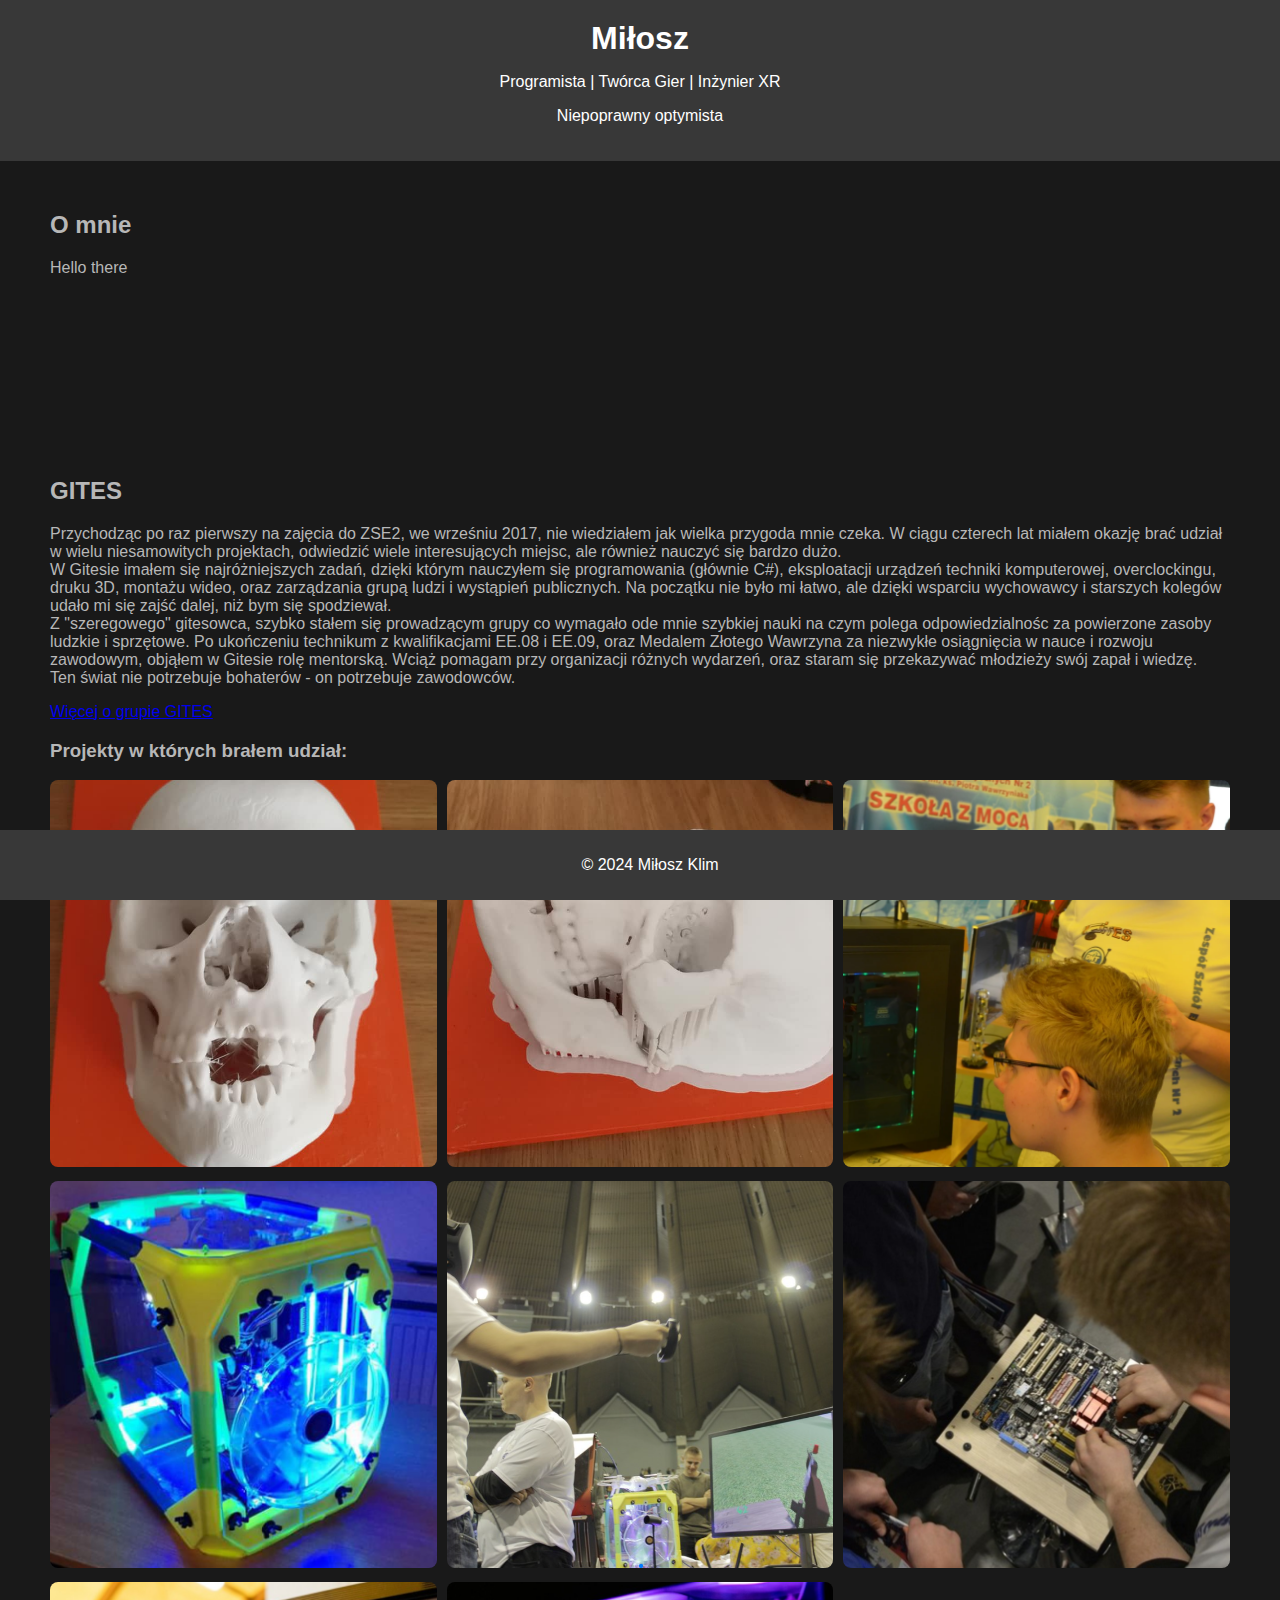
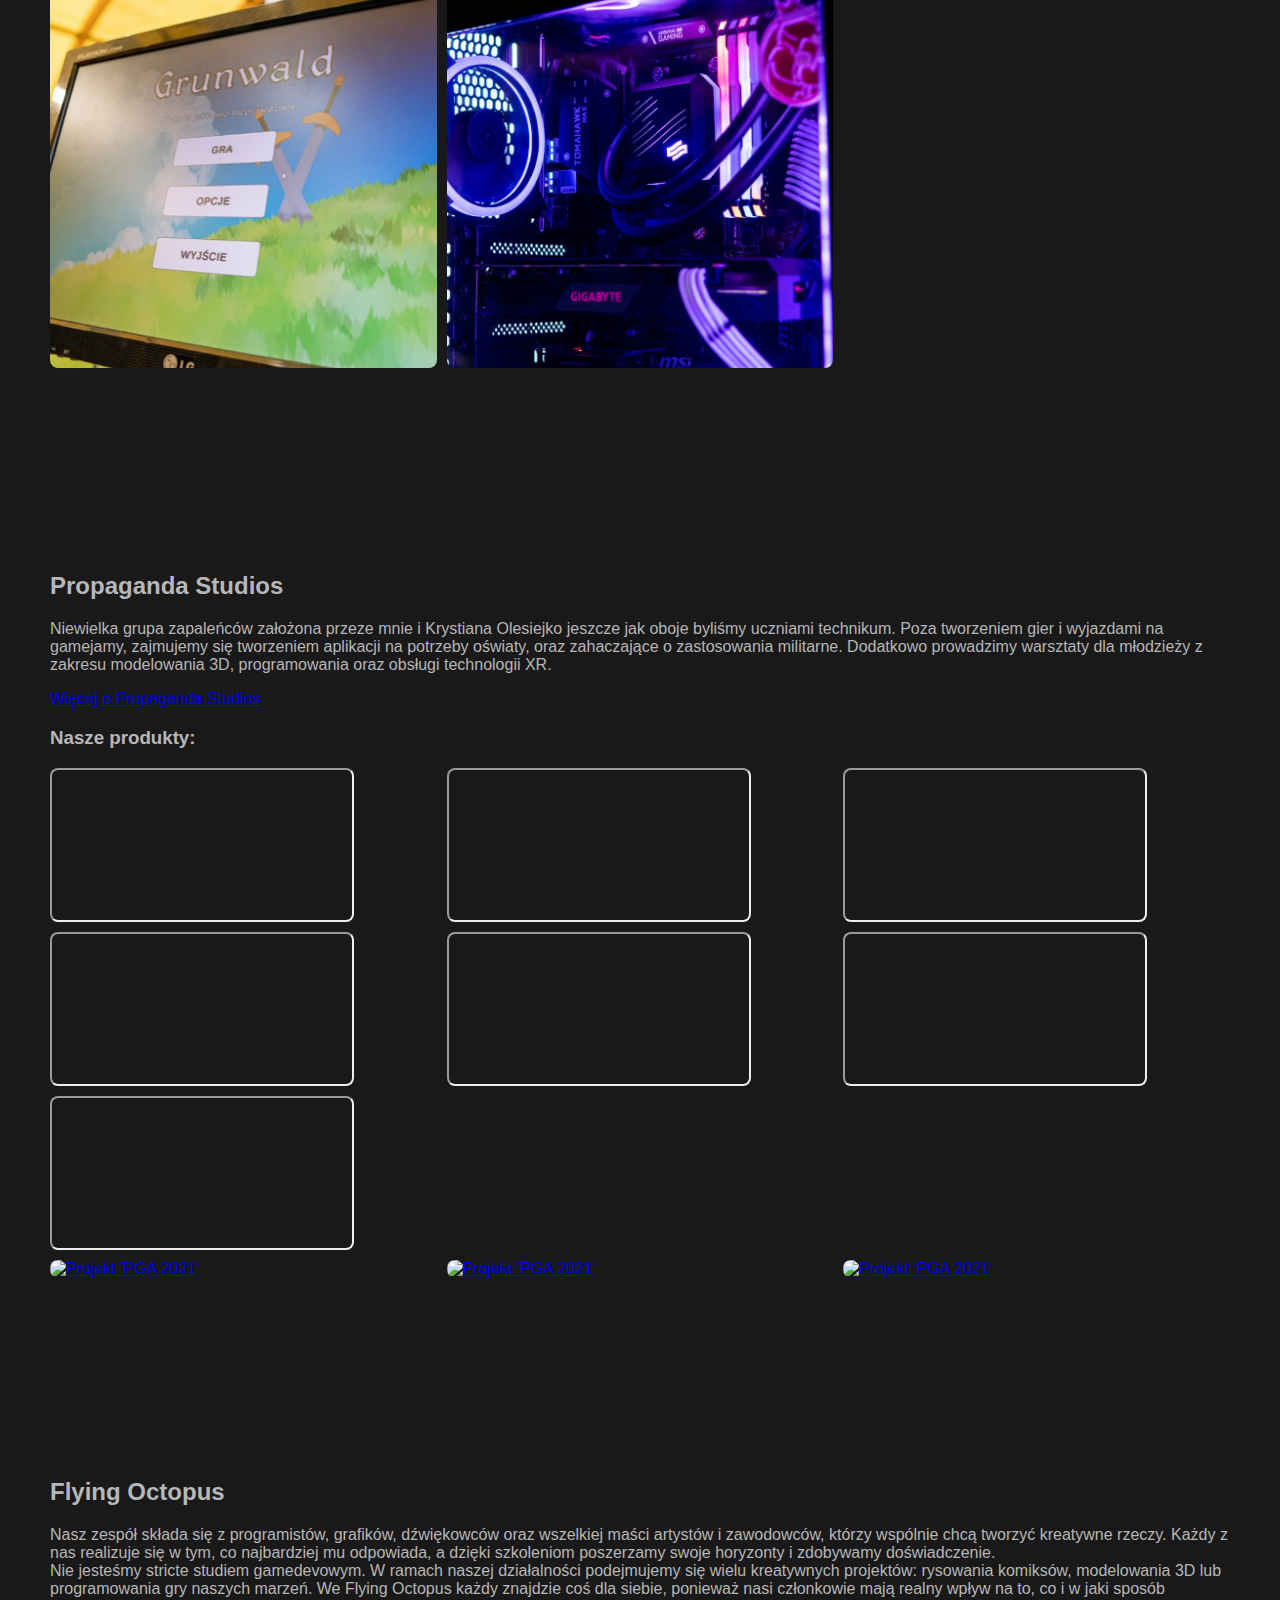
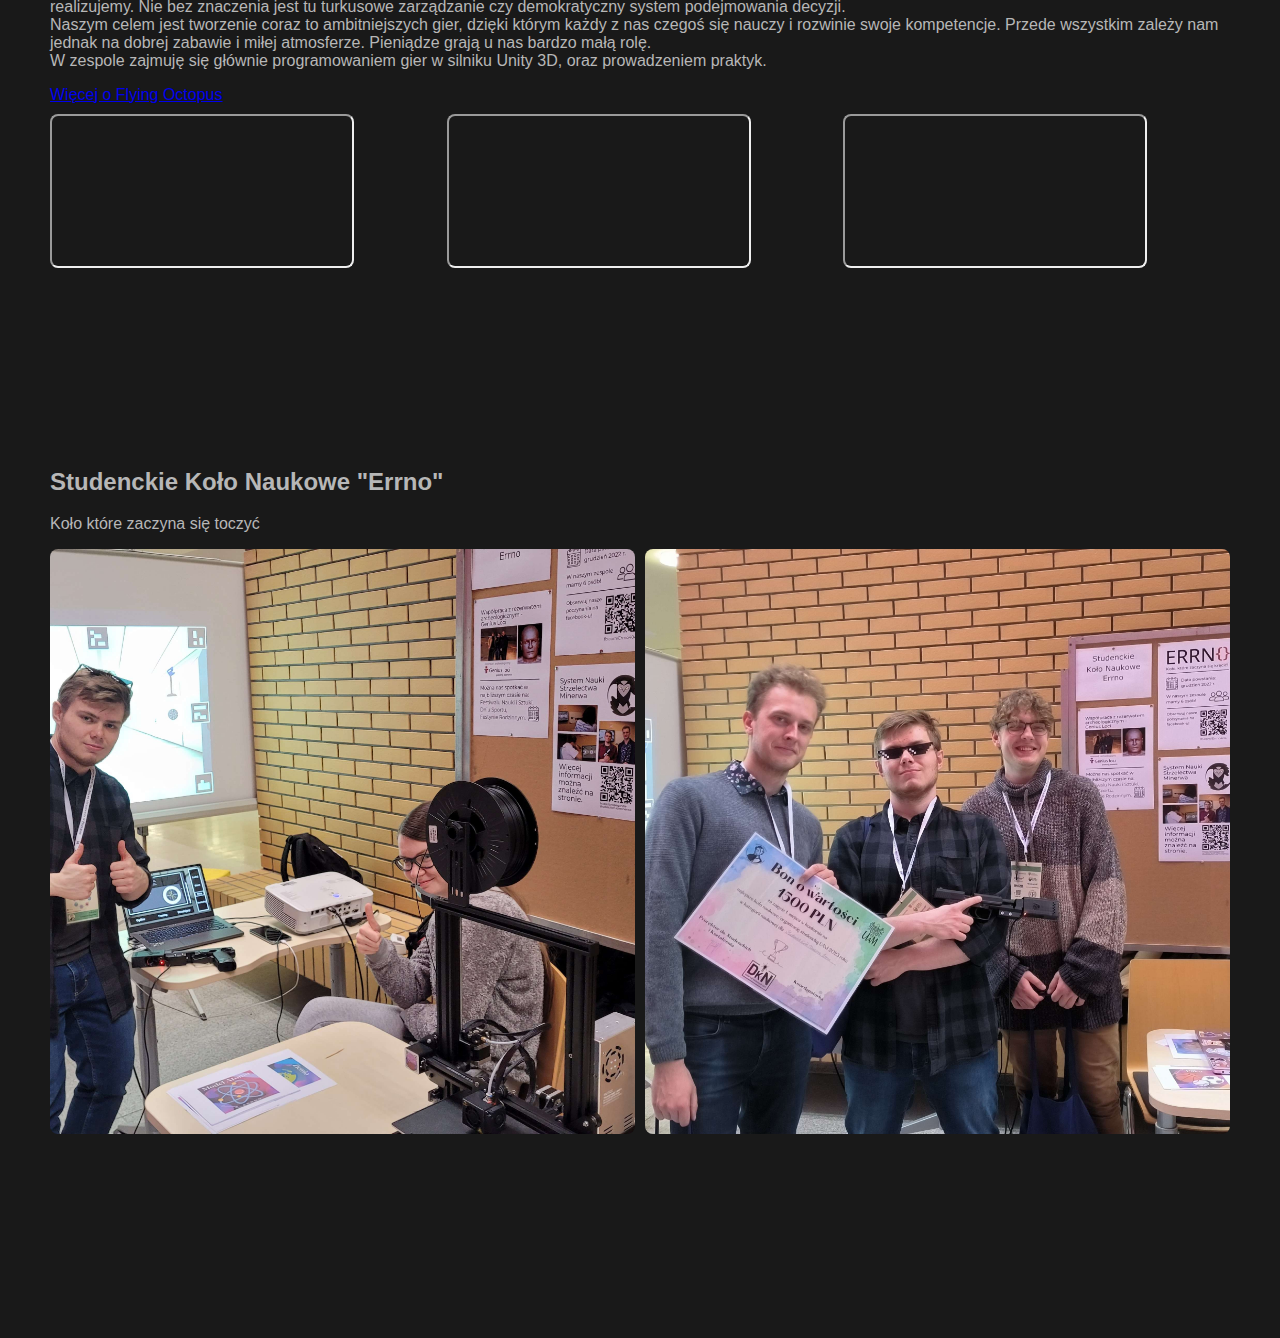
==== commit 568a798d: "Images update" ====
--- a/index.html
+++ b/index.html
@@ -18,7 +18,6 @@
         <p>
             Hello there
         </p>
-        <iframe width="560" height="315" src="https://www.youtube.com/embed/rEq1Z0bjdwc?si=vRDV1JjZDRoyyB4e" title="YouTube video player" frameborder="0" allow="accelerometer; autoplay; clipboard-write; encrypted-media; gyroscope; picture-in-picture; web-share" allowfullscreen></iframe>
     </section>
 
     <section id="Gites">
@@ -34,9 +33,10 @@
                 Po ukończeniu technikum z kwalifikacjami EE.08 i EE.09, oraz Medalem Złotego Wawrzyna za niezwykłe osiągnięcia w nauce i rozwoju zawodowym, objąłem w Gitesie rolę mentorską.
                 Wciąż pomagam przy organizacji różnych wydarzeń, oraz staram się przekazywać młodzieży swój zapał i wiedzę.
                 <br />
-                W końcu ten świat nie potrzebuje bohaterów - on potrzebuje zawodowców.
+                Ten świat nie potrzebuje bohaterów - on potrzebuje zawodowców.
             </p>
             <a href="https://gites.zse2.pl">Więcej o grupie GITES</a>
+            <h3>Projekty w których brałem udział:</h3>
             <div class="gallery">
                 <a href="https://www.facebook.com/zse2gites/posts/pfbid0T9AtZgTAMncz14Fjx8NEi2smfvrtko7Nech2FTHBARnfvNkssZ7AYTQ3BQNA7dWHl?locale=pl_PL">
                     <img src="img/Gites/Czaszki/czacha2.jpg" alt="Projekt 'Tu się wszystko zaczęło'">
@@ -69,8 +69,14 @@
     <section id="PropagandaStudios">
         <h2>Propaganda Studios</h2>
         <div class="project">
-            <p>Opis projektu. Lorem ipsum dolor sit amet, consectetur adipiscing elit.</p>
+            <p>Niewielka grupa zapaleńców założona przeze mnie i Krystiana Olesiejko jeszcze jak oboje byliśmy uczniami technikum. 
+                Poza tworzeniem gier i wyjazdami na gamejamy, zajmujemy się tworzeniem aplikacji na potrzeby oświaty, oraz zahaczające o 
+                zastosowania militarne. Dodatkowo prowadzimy warsztaty dla młodzieży z zakresu modelowania 3D, programowania oraz obsługi technologii XR.
+                <br />
+
+            </p>
             <a href="https://propaganda-studios.itch.io">Więcej o Propaganda Studios</a>
+            <h3>Nasze produkty:</h3>
             <div class="gallery">
                 <iframe  src="https://itch.io/embed/1708380"><a href="https://propaganda-studios.itch.io/minerwa">SNS Minerwa by Propaganda Studios, DAX.PL, Mruz, KeyEss</a></iframe>
                 <iframe  src="https://itch.io/embed/771118"><a href="https://propaganda-studios.itch.io/skacz-ptak">Skacz ptak by Propaganda Studios, Paradai, DAX.PL</a></iframe>
@@ -101,7 +107,10 @@
                 <br />
                 Nie jesteśmy stricte studiem gamedevowym. W ramach naszej działalności podejmujemy się wielu kreatywnych projektów: rysowania komiksów, modelowania 3D lub programowania gry naszych marzeń. We Flying Octopus każdy znajdzie coś dla siebie, ponieważ nasi członkowie mają realny wpływ na to, co i w jaki sposób realizujemy. Nie bez znaczenia jest tu turkusowe zarządzanie czy demokratyczny system podejmowania decyzji.
                 <br />
-                Naszym celem jest tworzenie coraz to ambitniejszych gier, dzięki którym każdy z nas czegoś się nauczy i rozwinie swoje kompetencje. Przede wszystkim zależy nam jednak na dobrej zabawie i miłej atmosferze. Pieniądze grają u nas bardzo małą rolę. </p>
+                Naszym celem jest tworzenie coraz to ambitniejszych gier, dzięki którym każdy z nas czegoś się nauczy i rozwinie swoje kompetencje. Przede wszystkim zależy nam jednak na dobrej zabawie i miłej atmosferze. Pieniądze grają u nas bardzo małą rolę. 
+                <br />
+                W zespole zajmuję się głównie programowaniem gier w silniku Unity 3D, oraz prowadzeniem praktyk.
+            </p>
             <a href="https://flyingoctopus.pl">Więcej o Flying Octopus</a>
             <div class="gallery">
                 <iframe src="https://itch.io/embed/2212753"><a href="https://flyingoctopus.itch.io/szkola-octiego">Szkoła Octiego by Flying Octopus, OshQ Design Zone, Cosinus, DAX.PL</a></iframe>
--- a/styles.css
+++ b/styles.css
@@ -37,6 +37,8 @@
     max-width: 100%;
     height: auto;
     border-radius: 8px;
+    object-fit: cover; /* Required to prevent the image from stretching, use the object-position property to adjust the visible area */
+  aspect-ratio: 1/1;
     transition: transform 0.3s ease-in-out, box-shadow 0.3s ease-in-out;
 }
 
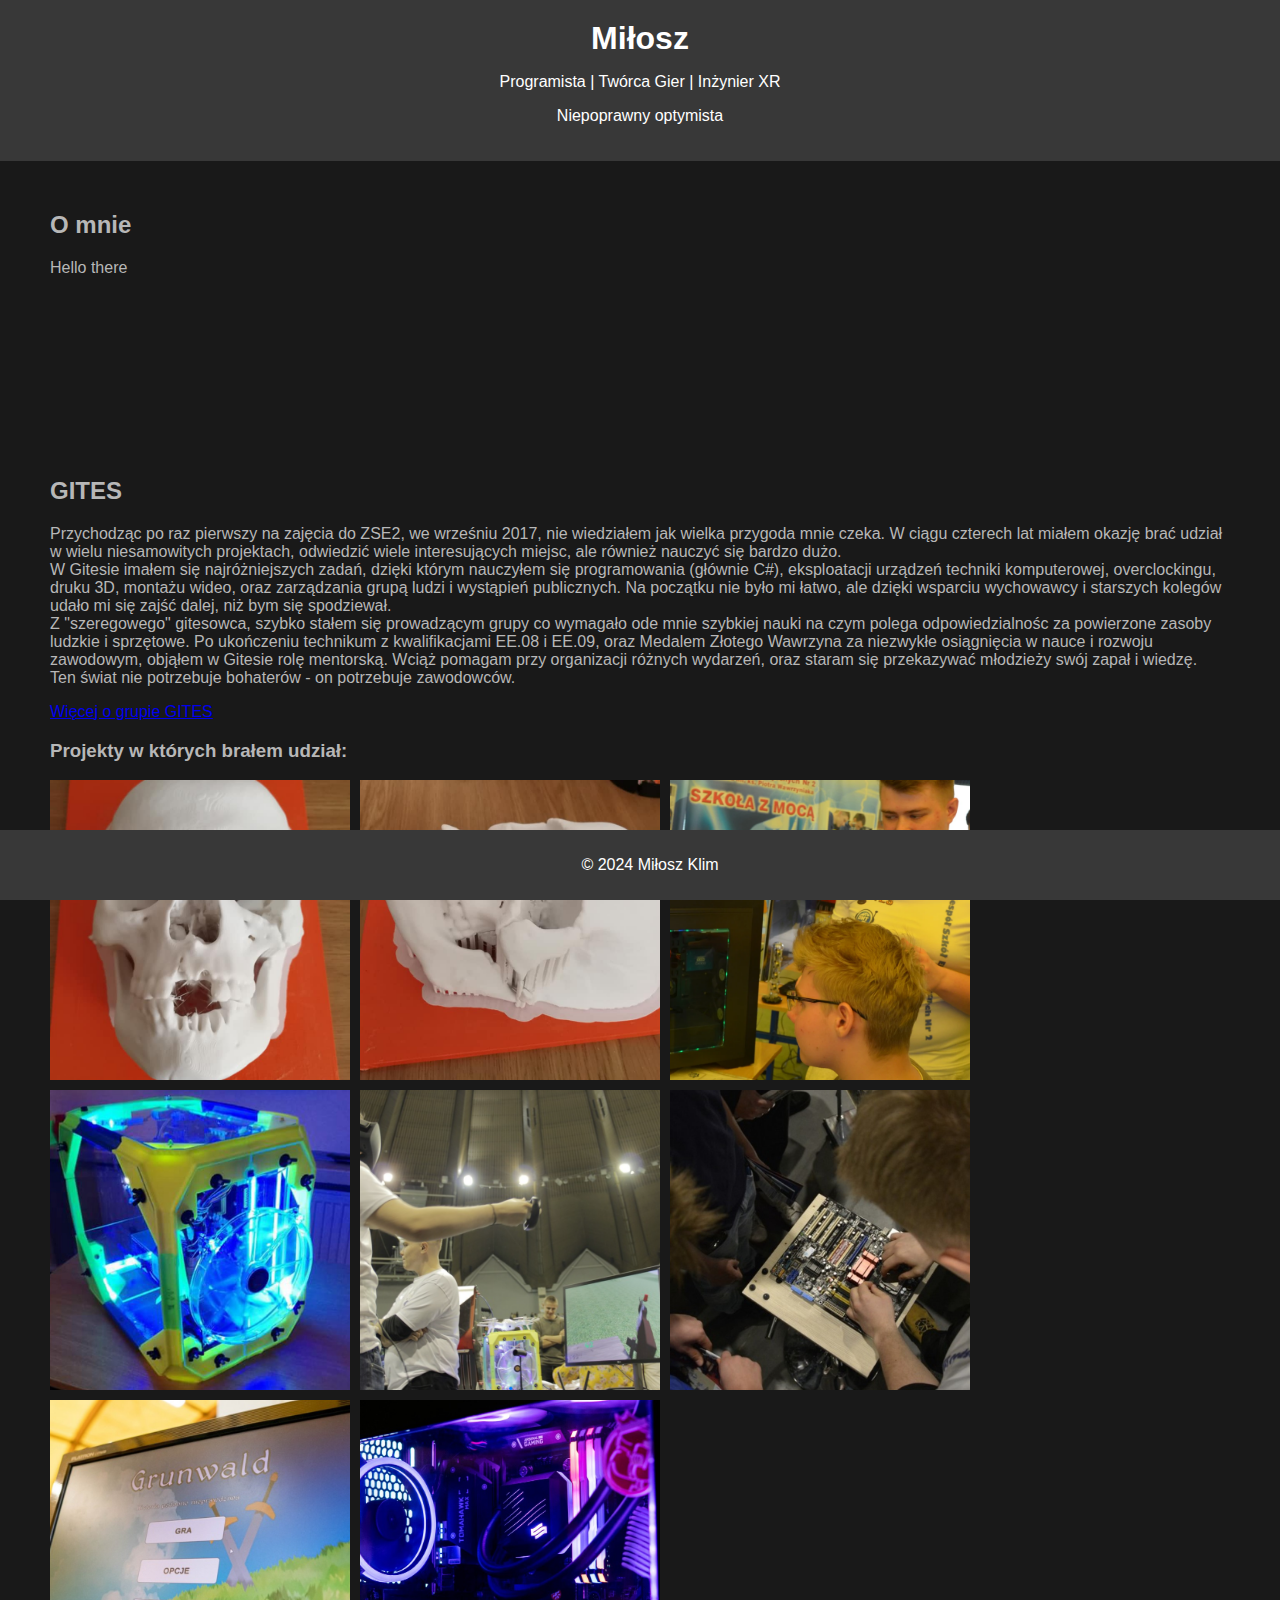
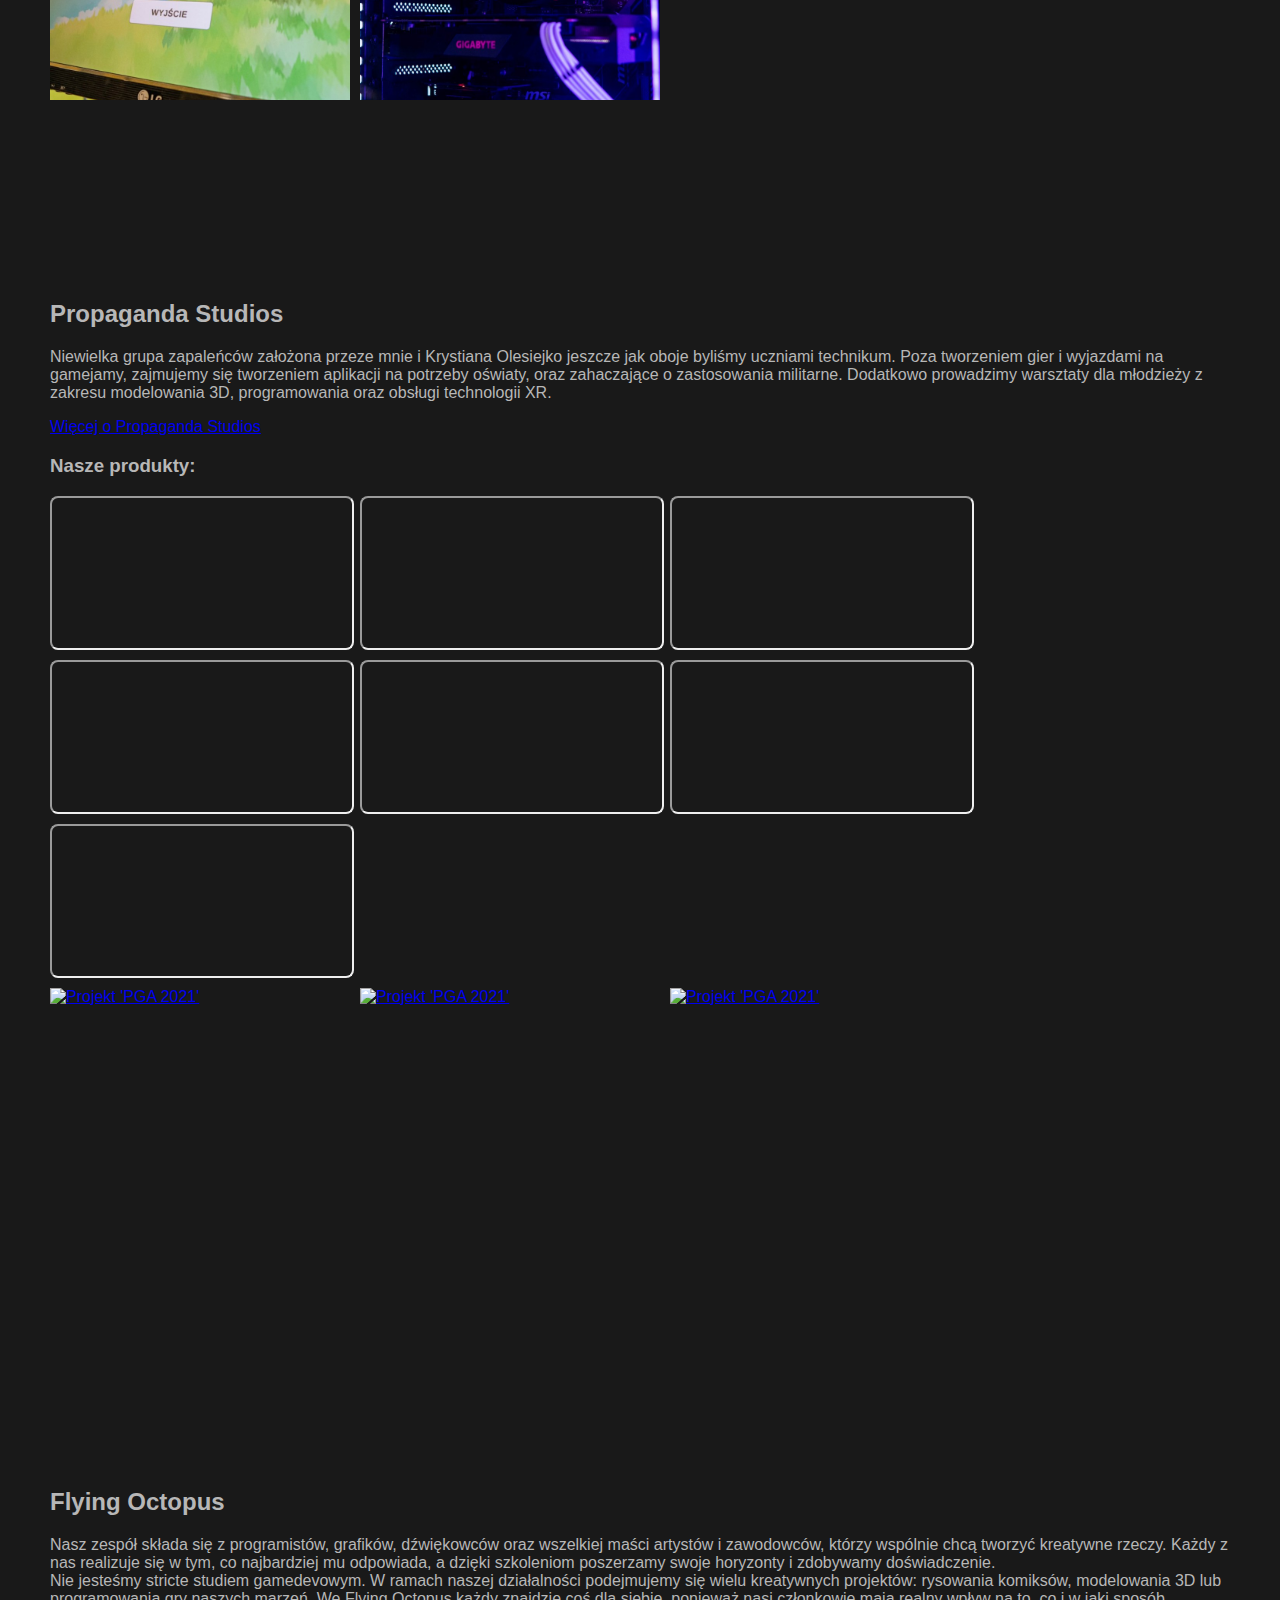
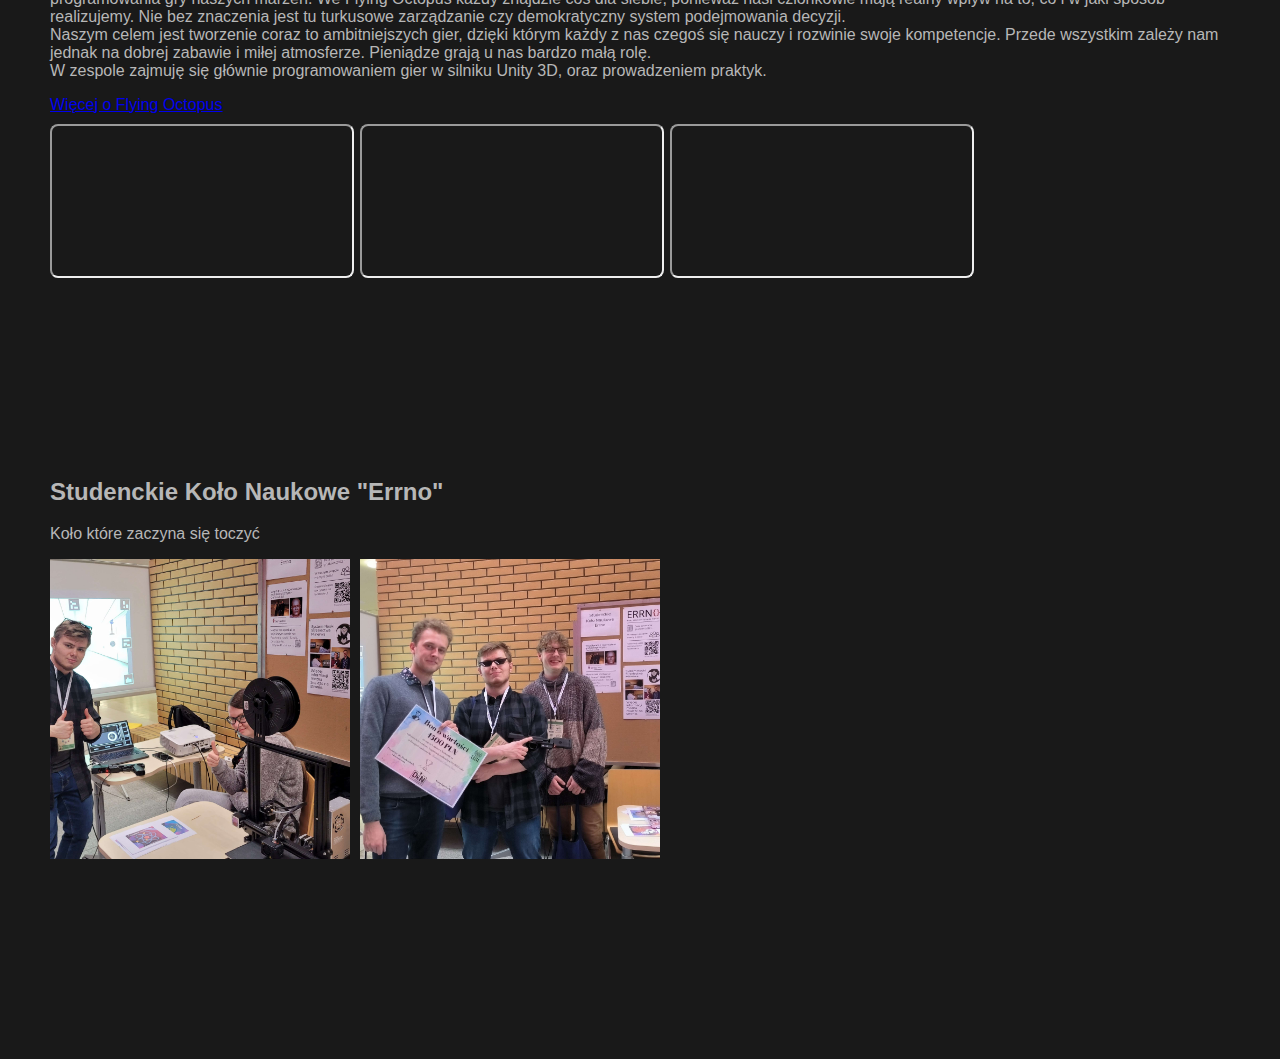
==== commit a4951837: "Images desc" ====
--- a/index.html
+++ b/index.html
@@ -37,30 +37,78 @@
             </p>
             <a href="https://gites.zse2.pl">Więcej o grupie GITES</a>
             <h3>Projekty w których brałem udział:</h3>
+
             <div class="gallery">
                 <a href="https://www.facebook.com/zse2gites/posts/pfbid0T9AtZgTAMncz14Fjx8NEi2smfvrtko7Nech2FTHBARnfvNkssZ7AYTQ3BQNA7dWHl?locale=pl_PL">
-                    <img src="img/Gites/Czaszki/czacha2.jpg" alt="Projekt 'Tu się wszystko zaczęło'">
-                </a>
+                    <div class="galleryElement">
+                        <img src="img/Gites/Czaszki/czacha2.jpg" alt="Projekt 'Tu się wszystko zaczęło'" class="galleryImage">
+                        <div class="galleryElementoverlay">
+                            <div class="galleryText">Projekt 'Tu się wszystko zaczęło'</div>
+                        </div>
+                    </div>
+                </a>
+
                 <a href="https://gites.zse2.pl/2018/04/30/czaszki-pierwszych-poznaniakow/">
-                    <img src="img/Gites/Czaszki/czacha3.jpg" alt="Projekt 'Tu się wszystko zaczęło'">
-                </a>
+                    <div class="galleryElement">
+                        <img src="img/Gites/Czaszki/czacha3.jpg" alt="Projekt 'Tu się wszystko zaczęło'" class="galleryImage">
+                        <div class="galleryElementoverlay">
+                            <div class="galleryText">Projekt 'Tu się wszystko zaczęło'</div>
+                        </div>
+                    </div>
+                </a>
+
                 <a href="https://gites.zse2.pl/2018/04/20/dni-nowych-technologi-2018/">
-                    <img src="img/Gites/DNT/DNT_2018_1.png" alt="Projekt 'Dni nowych technologii 2018'">
-                </a>
-                <a href="https://gites.zse2.pl/2017/10/21/komputer-z-drukarki-3d/">
-                    <img src="img/Gites/Druk3d/komputer_1.jpg" alt="Projekt 'Kompputer z drukarki 3d'">
-                </a>
+                    <div class="galleryElement">
+                        <img src="img/Gites/DNT/DNT_2018_1.png" alt="Projekt 'Dni nowych technologii 2018'" class="galleryImage">
+                        <div class="galleryElementoverlay">
+                            <div class="galleryText">Dni nowych technologii 2018</div>
+                        </div>
+                    </div>
+                </a>
+
+                <a href="https://gites.zse2.pl/2017/10/21/komputer-z-drukarki-3d/"">
+                    <div class="galleryElement">
+                        <img src="img/Gites/Druk3d/komputer_1.jpg" alt="Projekt 'Komputer z drukarki 3d'" class="galleryImage">
+                        <div class="galleryElementoverlay">
+                            <div class="galleryText">Komputer z drukarki 3d</div>
+                        </div>
+                    </div>
+                </a>
+
                 <a href="https://gites.zse2.pl/2019/11/15/arena-zawodow-2019/">
-                    <img src="img/Gites/Arena/Arena_2019_1.png" alt="Projekt 'Arena zawodu 2019'">
-                </a>
+                    <div class="galleryElement">
+                        <img src="img/Gites/Arena/Arena_2019_1.png" alt="Projekt 'Arena zawodu 2019'" class="galleryImage">
+                        <div class="galleryElementoverlay">
+                            <div class="galleryText">Arena zawodu 2019</div>
+                        </div>
+                    </div>
+                </a>
+
                 <a href="https://gites.zse2.pl/2020/03/06/targi-edukacyjne-2020/">
-                    <img src="img/Gites/Targi/Targi_2020_1.jpg" alt="Projekt 'Targi Edukacyjne 2020'">
-                </a>
+                    <div class="galleryElement">
+                        <img src="img/Gites/Targi/Targi_2020_1.jpg" alt="Projekt 'Targi Edukacyjne 2020'" class="galleryImage">
+                        <div class="galleryElementoverlay">
+                            <div class="galleryText">Targi Edukacyjne 2020</div>
+                        </div>
+                    </div>
+                </a>
+
                 <a href="https://gites.zse2.pl/2022/02/21/dni-nowych-technologi-2022/">
-                    <img src="img/Gites/DNT/DNT_2022_1.jpg" alt="Projekt 'Dni nowych technologii 2022'">
-                </a>
+                    <div class="galleryElement">
+                        <img src="img/Gites/DNT/DNT_2022_1.jpg" alt="Projekt 'Dni nowych technologii 2022'" class="galleryImage">
+                        <div class="galleryElementoverlay">
+                            <div class="galleryText">Dni nowych technologii 2022</div>
+                        </div>
+                    </div>
+                </a>
+
                 <a href="https://gites.zse2.pl/2023/04/05/dni-nowych-technologi-2023/">
-                    <img src="img/Gites/DNT/DNT_2023_1.jpg" alt="Projekt 'Dni nowych technologii 2023'">
+                    <div class="galleryElement">
+                        <img src="img/Gites/DNT/DNT_2023_1.jpg" alt="Projekt 'Dni nowych technologii 2023'" class="galleryImage">
+                        <div class="galleryElementoverlay">
+                            <div class="galleryText">Dni nowych technologii 2023</div>
+                        </div>
+                    </div>
                 </a>
             </div>
         </div>
@@ -87,15 +135,32 @@
                 <iframe  src="https://itch.io/embed/1629935"><a href="https://propaganda-studios.itch.io/kharakternik">Kharakternik by Propaganda Studios, Paradai, DAX.PL, Mruz</a></iframe>
             </div>
             <div class="gallery">
+
                 <a href="https://propaganda-studios.itch.io">
-                    <img src="img/PGA/IMG_4439.JPG" alt="Projekt 'PGA 2021'">
+                    <div class="galleryElement">
+                        <img src="img/PGA/IMG_4439.JPG" alt="Projekt 'PGA 2021'" class="galleryImage">
+                        <div class="galleryElementoverlay">
+                            <div class="galleryText">PGA 2021</div>
+                        </div>
+                    </div>
                 </a>
                 <a href="https://propaganda-studios.itch.io">
-                    <img src="img/PGA/IMG_4429.JPG" alt="Projekt 'PGA 2021'">
+                    <div class="galleryElement">
+                        <img src="img/PGA/IMG_4429.JPG" alt="Projekt 'PGA 2021'" class="galleryImage">
+                        <div class="galleryElementoverlay">
+                            <div class="galleryText">PGA 2021</div>
+                        </div>
+                    </div>
                 </a>
                 <a href="https://propaganda-studios.itch.io">
-                    <img src="img/PGA/IMG_4448.JPG" alt="Projekt 'PGA 2021'">
-                </a>
+                    <div class="galleryElement">
+                        <img src="img/PGA/IMG_4448.JPG" alt="Projekt 'PGA 2021'" class="galleryImage">
+                        <div class="galleryElementoverlay">
+                            <div class="galleryText">PGA 2021</div>
+                        </div>
+                    </div>
+                </a>
+
             </div>
         </div>
     </section>
@@ -125,12 +190,26 @@
         <div class="project">
             <p>Koło które zaczyna się toczyć</p>
             <div class="gallery">
+
                 <a href="">
-                    <img src="img/Errno/errno1.jpg" alt="Projekt 'Dzień kół naukowych'">
-                </a>
+                    <div class="galleryElement">
+                        <img src="img/Errno/errno1.jpg" alt="Projekt 'Dzień kół naukowych'" class="galleryImage">
+                        <div class="galleryElementoverlay">
+                            <div class="galleryText">Dzień kół naukowych</div>
+                        </div>
+                    </div>
+                </a>
+
                 <a href="">
-                    <img src="img/Errno/errno2.jpg" alt="Projekt 'Dzień kół naukowych'">
-                </a>
+                    <div class="galleryElement">
+                        <img src="img/Errno/errno2.jpg" alt="Projekt 'Dzień kół naukowych'" class="galleryImage">
+                        <div class="galleryElementoverlay">
+                            <div class="galleryText">Dzień kół naukowych</div>
+                        </div>
+                    </div>
+                </a>
+
+
             </div>
         </div>
     </section>
--- a/styles.css
+++ b/styles.css
@@ -28,23 +28,9 @@
 
 .gallery {
     display: grid;
-    grid-template-columns: repeat(auto-fit, minmax(300px, 1fr));
+    grid-template-columns: repeat(auto-fit, minmax(300px, 0.25fr));
     gap: 10px;
     margin-top: 10px;
-}
-
-.gallery img {
-    max-width: 100%;
-    height: auto;
-    border-radius: 8px;
-    object-fit: cover; /* Required to prevent the image from stretching, use the object-position property to adjust the visible area */
-  aspect-ratio: 1/1;
-    transition: transform 0.3s ease-in-out, box-shadow 0.3s ease-in-out;
-}
-
-.gallery img:hover {
-    transform: scale(1.1);
-    box-shadow: 0px 0px 20px rgba(0, 0, 0, 0.3);
 }
 
 .gallery iframe {
@@ -66,4 +52,53 @@
     position: fixed;
     bottom: 0;
     width: 100%;
+}
+
+.galleryElement {
+    position: relative;
+    max-width: 100%;
+    height: auto;
+    border-radius: 8px;
+    transition: transform 0.3s ease-in-out, box-shadow 0.3s ease-in-out;
+}
+
+.galleryElement:hover {
+    transform: scale(1.1);
+    box-shadow: 0px 0px 20px rgba(0, 0, 0, 0.3);
+}
+  
+.galleryImage {
+    display: block;
+    width: 100%;
+    height: auto;
+    object-fit: cover; /* Required to prevent the image from stretching, use the object-position property to adjust the visible area */
+    aspect-ratio: 1/1;
+}
+  
+.galleryElementoverlay {
+    position: absolute;
+    bottom: 0;
+    left: 0;
+    right: 0;
+    background-color: #48484879;
+    overflow: hidden;
+    width: 100%;
+    height: 0;
+    transition: .5s ease;
+}
+
+.galleryElement:hover .galleryElementoverlay {
+    height: 25%;
+}
+
+.galleryText {
+    white-space: nowrap; 
+    color: white;
+    font-size: 20px;
+    position: absolute;
+    overflow: hidden;
+    top: 50%;
+    left: 50%;
+    transform: translate(-50%, -50%);
+    -ms-transform: translate(-50%, -50%);
 }